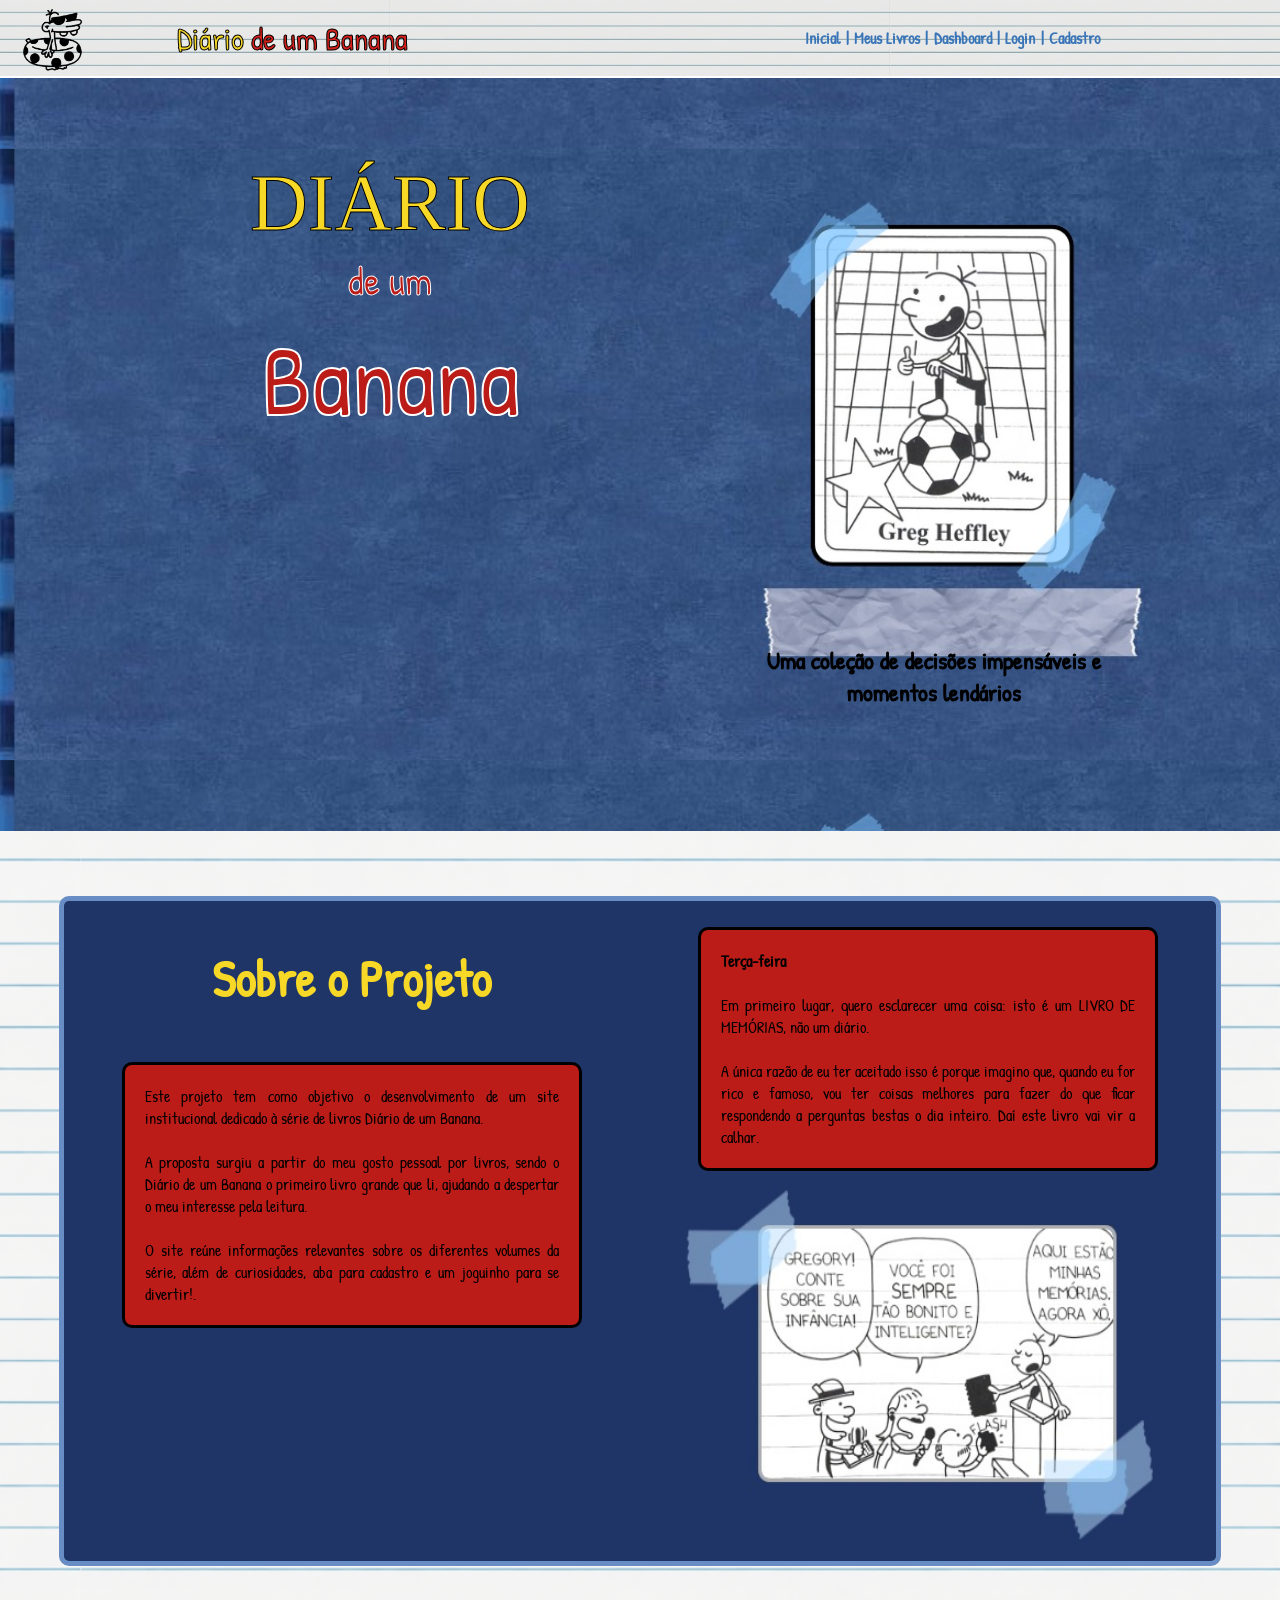
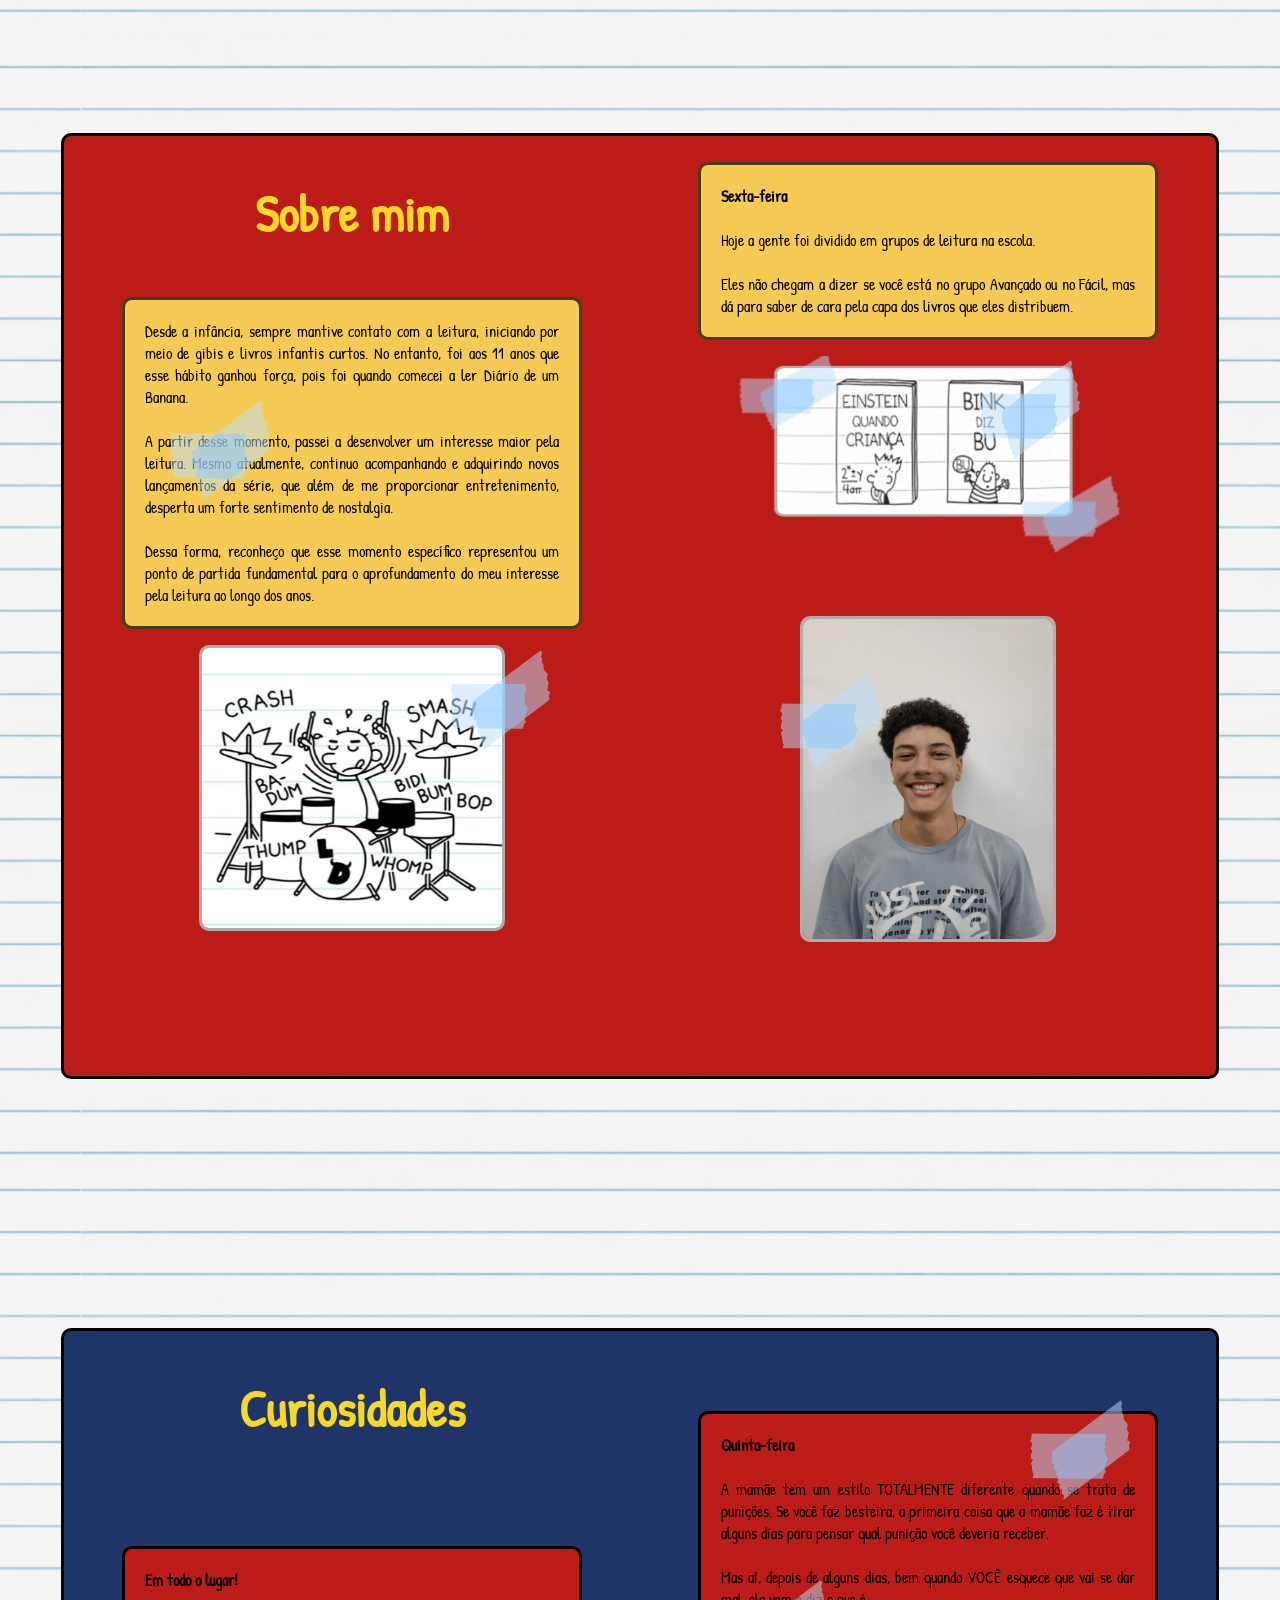
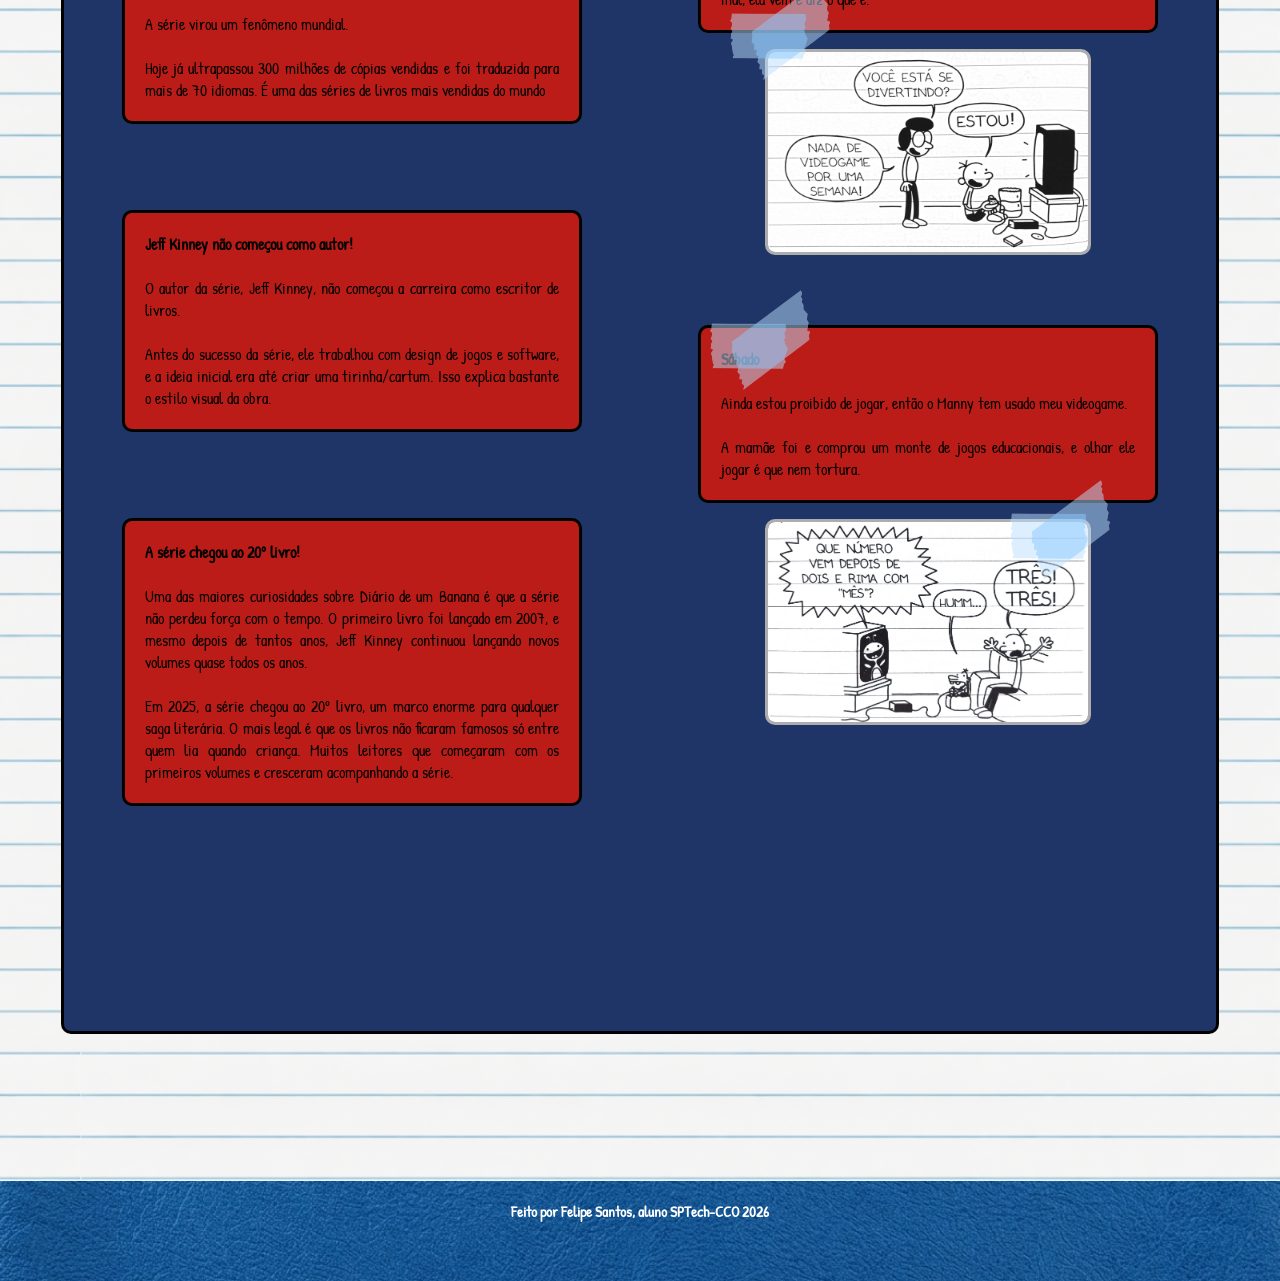
==== public/index.html @ b2a62744 "Adicionando imagens na tela home" ====
<!DOCTYPE html>
<html lang="en">

<head>
  <meta charset="UTF-8">
  <meta http-equiv="X-UA-Compatible" content="IE=edge">
  <meta name="viewport" content="width=device-width, initial-scale=1.0">
  <link rel="stylesheet" href="./css/estilo.css">
                
  <title>Diário de um Banana | Início</title>

  <script src="./js/sessao.js"></script>

</head>

<body>
  <!--HEADER--------------------------------------------------------------------------------->
  <div class="header">
    <!-- <div class="container"> -->
      <img class="irmaozinho" src="assets/imgs/irmaozinho-png.png" alt="">
      <h1 class="titulo"><span class="diario-header">Diário</span> de um Banana</h1>
      <ul class="navbar">
        <li>
          <a href="#">Inicial</a>
        </li><br>
        <br><li>|</li><br>
        <br>
        <li>
          <a href="Meus Livros.html">Meus Livros</a>
        </li><br>
        <br>
        <li>|</li><br>
        <br>
        <li>
          <a href="login.html">Dashboard</a>
        </li><br>
        <br>
        <li>|</li><br>
        <br>
        <li>
          <a href="login.html">Login</a>
        </li><br>
        <br>
        <li>|</li><br>
        <br>
        <li>
          <a href="cadastro.html">Cadastro</a>
        </li>
      </ul>
    <!-- </div> -->
  </div>
    <!--HEADER--------------------------------------------------------------------------------->

     <!--BANNER---------------------------------------------------------------------------------> 
  <div class="banner">
    <!-- <div class="container"> -->
     
      
      <div class="posicao-letras-banner">
        <p class="diario">DIÁRIO</p>
        <p class="de_um">de um <br></p>
      <p class="banana">Banana <br></p>
 </div>
 <div >
  <div class="posicao-letras-banner2">
      <p >
        Uma coleção de decisões impensáveis e momentos lendários
       </p>
       </div>
        </div>
  </div>
    <!--BANNER--------------------------------------------------------------------------------->

      <!--SOBRE O PROJETO--------------------------------------------------------------------------------->
  <div class="social">
    <div class="boxes">
      <div class="box">

        <h1 class="subtitulos">Sobre o Projeto</h1>
        <p>Este projeto tem como objetivo o desenvolvimento de um site institucional dedicado à
          série de livros Diário de um Banana.<br>
          <br> A proposta surgiu a partir do meu gosto pessoal por livros,
          sendo o Diário de um Banana o primeiro livro grande que li, ajudando a despertar o meu interesse
          pela leitura.<br>
          <br> O site reúne informações
          relevantes sobre os diferentes volumes da série, além de curiosidades, aba para cadastro e um joguinho
          para se divertir!.
        </p>
      </div>

      <div class="box">

        <p><b>Terça-feira</b><br>
          <br>Em primeiro lugar, quero esclarecer uma coisa: isto é um LIVRO DE MEMÓRIAS, não um diário.<br>
          <br> A única razão de eu ter aceitado isso é porque imagino que, quando eu for rico e famoso, vou ter
          coisas melhores para fazer do que ficar respondendo a perguntas bestas o dia inteiro. Daí este livro vai vir a
          calhar.
        </p>
        <img class="greg-famoso" src="assets/imgs/greg-fama.jpeg">
        <!--<img class="fita-adesiva fita5" src="assets/imgs/fita-adesiva.png" alt="">
        <img class="fita-adesiva fita6" src="assets/imgs/fita-adesiva.png" alt="">-->
      </div>
    </div>
  </div>
    <!--SOBRE O PROJETO--------------------------------------------------------------------------------->

  <!--SOBRE MIM--------------------------------------------------------------------------------->
  <div class="container-sobre-mim">
    <div class="boxes">
      <div class="box">

        <h1 class="subtitulos">Sobre mim</h1>
        <p>Desde a infância, sempre mantive contato com a leitura, iniciando por meio de gibis e livros infantis
          curtos. No entanto, foi aos 11 anos que esse hábito ganhou força, pois foi quando comecei a ler
          Diário de um Banana.<br>
          <br> A partir desse momento, passei a desenvolver um interesse maior pela leitura.
          Mesmo atualmente, continuo acompanhando e adquirindo novos lançamentos da série, que além de me
          proporcionar entretenimento, desperta um forte sentimento de nostalgia.<br>
          <br> Dessa forma, reconheço que esse
          momento específico representou um ponto de partida fundamental para o aprofundamento do meu interesse pela
          leitura ao longo dos anos.
        </p>
        <img class="rodrick-bateria" src="assets/imgs/rodrick-bateria.jpg" alt="">
        <img class="fita-adesiva fita11" src="assets/imgs/fita-adesiva.png" alt="">
        <img class="fita-adesiva fita12" src="assets/imgs/fita-adesiva.png" alt="">
      </div>

      <div class="box">

        <p><b>Sexta-feira</b><br>
          <br>Hoje a gente foi dividido em grupos de leitura na escola.<br>
          <br>Eles não chegam a dizer se você está no grupo Avançado ou no Fácil, mas dá para saber de cara pela capa
          dos
          livros que eles distribuem.
        </p>
        <img class="clube-livros" src="assets/imgs/clube-dos-livros.jpeg">
        <!--<img class="fita-adesiva fita7" src="assets/imgs/fita-adesiva.png" alt="">
        <img class="fita-adesiva fita8" src="assets/imgs/fita-adesiva.png" alt="">-->
        <img class="minha-foto" src="assets/imgs/minha-foto.jpeg" alt="">
        <img class="fita-adesiva fita9" src="assets/imgs/fita-adesiva.png" alt="">
        <img class="fita-adesiva fita10" src="assets/imgs/fita-adesiva.png" alt="">
      </div>
    </div>
  </div>
  <!--SOBRE MIM--------------------------------------------------------------------------------->

    <!--CURIOSIDADES--------------------------------------------------------------------------------->
  <div class="container-curiosidades">
    <div class="boxes">
      <div class="box">

        <h1 class="subtitulos">Curiosidades</h1>
        <p><b>Em todo o lugar!</b><br>
          <br>A série virou um fenômeno mundial.<br>
          <br>Hoje já ultrapassou 300 milhões de cópias vendidas e foi traduzida para mais de 70 idiomas.
          É uma das séries de livros mais vendidas do mundo
        </p>

        <p><b>Jeff Kinney não começou como autor!</b><br>
          <br>O autor da série, Jeff Kinney, não começou a carreira como escritor de livros.<br>
          <br> Antes do sucesso da série, ele trabalhou com design de jogos e software, e a ideia inicial era até criar
          uma tirinha/cartum.
          Isso explica bastante o estilo visual da obra.
        </p>

        <p><b>A série chegou ao 20º livro!</b><br>
          <br>Uma das maiores curiosidades sobre Diário de um Banana é que a série não perdeu força com o tempo.
          O primeiro livro foi lançado em 2007, e mesmo depois de tantos anos, Jeff Kinney continuou lançando novos
          volumes quase todos os anos.<br>
         <br> Em 2025, a série chegou ao 20º livro, um marco enorme para qualquer saga literária.
          O mais legal é que os livros não ficaram famosos só entre quem lia quando criança.
          Muitos leitores que começaram com os primeiros volumes e cresceram acompanhando a série.
      
        </p>
      </div>

      <div class="box">
        <p><b>Quinta-feira</b><br>
          <br>A mamãe tem um estilo TOTALMENTE diferente quando se trata de punições. Se você faz besteira, a primeira
          coisa que a mamãe faz é tirar alguns dias para pensar qual punição você deveria receber.<br>
          <br>Mas aí, depois de alguns dias, bem quando VOCÊ esquece que vai se dar mal, ela vem e diz o que é.

        </p>
        <img class="punicao-mae" src="assets/imgs/punicao-mae.jpeg">
      <img class="fita-adesiva fita13" src="assets/imgs/fita-adesiva.png" alt="">
      <img class="fita-adesiva fita14" src="assets/imgs/fita-adesiva.png" alt="">
        <p><b>Sábado</b><br>
          <br>Ainda estou proibido de jogar, então o Manny tem usado meu videogame.<br>
          <br>A mamãe foi e comprou um monte de jogos educacionais, e olhar ele jogar é que nem tortura.

        </p>
        <img class="manny-jogo" src="assets/imgs/manny-jogo.jpeg">
        <img class="fita-adesiva fita15" src="assets/imgs/fita-adesiva.png" alt="">
        <img class="fita-adesiva fita16" src="assets/imgs/fita-adesiva.png" alt="">
      </div>
    </div>
  </div>
    <!--CURIOSIDADES--------------------------------------------------------------------------------->

      <!--FOOTER--------------------------------------------------------------------------------->
  <div class="footer">
    <div class="container">
      <h4>Feito por Felipe Santos, aluno SPTech-CCO 2026</h4>

    </div>
  </div>
    <!--FOOTER--------------------------------------------------------------------------------->
</body>
</html>
---- public/css/estilo.css ----
@import url('https://fonts.googleapis.com/css2?family=Patrick+Hand&family=Schoolbell&display=swap');
      
/* CORES 
#1F3467 - AZUL ESCURO
#3A75B7 - AZUL MEDIO
#D2E9EF - AZUL CLARO
#D7201A - VERMELHO CLARO
#BB1C17 - VERMELHO ESCURO
#431551 - ROXO ESCURO
#883E8E - ROXO CLARO
#105B1F - VERDE ESCURO
#25803B - VERDE MEDIO
#7DC058 - VERDE CLARO
#F7D827 - AMARELO
*/


/* GERAL -------------------------------------------------------------------------------------------*/
body {
  margin: 0;
  padding: 0;
  
  /* fonte importada do google.fonts
   font-family: "Schoolbell", cursive; */
font-family: "Patrick Hand", cursive;
  background-color: rgb(0, 0, 0);                               
}

  /* fonte importada do google.fonts */
.patrick-hand-regular {
  font-family: "Patrick Hand", cursive;
  font-weight: 400;
  font-style: normal;
}

/*outra fonte para teste*/
/*.schoolbell-regular {
  font-family: "Schoolbell", cursive;
  font-weight: 400;
  font-style: normal;
}*/




:root {
  --tamanho-header: 80px;
  --tamanho-banner: calc(100vh - var(--tamanho-header) - var(--tamanho-footer) - 2px);
  --tamanho-simulador: calc(100vh - var(--tamanho-header) - var(--tamanho-footer) - 2px);
  --tamanho-login: calc(100vh - var(--tamanho-header) - var(--tamanho-footer) - 2px);
  --tamanho-footer: 65px;
}

.container {
  position: relative;

}

/* HEADER -------------------------------------------------------------------------------------------*/

.header {
  height: var(--tamanho-header);
  border-bottom: 2px solid #ffffff;
  background-image: url('../assets/imgs/holder-banana1.png');
  background-size: 500px;
  background-position: top;
  justify-content: space-around;
  align-items: center;
  height: 100%;
  display: flex;
  width: 100%;
  margin: auto;
}

/*.header .container {
  justify-content: space-around;
  align-items: center;
  height: 100%;
  display: flex;
  width: 100%;
  margin: auto;
}*/

.irmaozinho {
  position: absolute;
  left: 20px;
  height: 70px;
  width: 70px;
}

.header a {
  text-decoration: none;
  color: #3A75B7;
}


.navbar {
  font-weight: 800;
  width: 300px;
  display: flex;
  align-items: center;
  justify-content:space-evenly;
  list-style: none;
  color: #3A75B7;

}

.titulo {
  color: #D7201A;
  width: fit-content;
  font-weight: 500;
  -webkit-text-stroke-width: 1px;
  -webkit-text-stroke-color: rgb(0, 0, 0)
}

.diario-header {
  color: #F7D827;
  -webkit-text-stroke-width: 1px;
  -webkit-text-stroke-color: rgb(0, 0, 0)
}

.header h1 {
  margin: 0;
}

/* BANNER -------------------------------------------------------------------------------------------*/

.banner {
  height: var(--tamanho-banner);
  color: white;
  background-image: url('../assets/imgs/teste2.jpeg');
  background-size: 1350px;
  background-position: center;
  background-color: #1F3467;
   justify-content: space-around;
 /* height: 60%;*/
  display: flex;
  flex-direction: row;
  position: relative;
}


.banner .banana {
  color: #BB1C17;
  font-size: 100px;
margin-top: 2px;

  -webkit-text-stroke-width: 2px;
  -webkit-text-stroke-color: rgb(255, 255, 255)
}

.de_um {
  color: #BB1C17;
  font-size: 40px;
  margin-bottom: 2px;
  margin-top: 2px;
 
  

  -webkit-text-stroke-width: 1px;
  -webkit-text-stroke-color: rgb(255, 255, 255)
}

.banner .diario {
  color: #F7D827;
  font-size: 80px;
  font-family: Georgia, serif;
  margin-bottom: 2px;
  /*
  margin-top: 320px;
  margin-bottom: 500px;*/
  /*display: flex;*/
  /*gap: 10px;*/
  -webkit-text-stroke-width: 1px;
  -webkit-text-stroke-color: black
}

.posicao-letras-banner {
display: flex;
flex-direction: column;
align-items: center;
}

.posicao-letras-banner2 p {
display: flex;
flex-direction: row;
align-items:center;
justify-content: right;
position: absolute;
}

.posicao-letras-banner2 {
  position: absolute;
    bottom: 28%; 
  right: 12%; 
width: 30%;
  text-align:center;
}


.posicao-letras-banner2 p {
  font-size: 24px;
  color: #000000;
    -webkit-text-stroke-width: 1px;
  -webkit-text-stroke-color: #000000;
}


.familia {
 /* position: absolute;*/
 /* left: 30px;*/
  height: 400px;
  width: 500px;
  margin-top: 100px;
 /* top: 150px;*/
  border: 3px solid #adadad;
  border-radius: 10px;
}

.fita-adesiva {
  position: absolute;
  height: 100px;
  width: 100px;

}

.fita1 {
  left: 10px;
  top: 150px;
}

.fita2 {
  left: 280px;
  top: 330px;
}

.fita3 {
  right: 30px;
  top: 170px;
}

.fita4 {
  right: 110px;
  top: 360px;
}

.greg-papel {
  position: absolute;
  right: 70px;
  height: 180px;
  width: 90px;
  top: 225px;
  border: 3px solid #adadad;
  border-radius: 10px;
}

/* SOBRE O PROJETO -------------------------------------------------------------------------------------------*/

.social {
  height: 800px;
  display: flex;
  background-image: url('../assets/imgs/fundo-folha.png');
  background-size: 1200px;
  background-position: right;
  justify-content: center;
  align-items: center;
}

.social .boxes {
  display: flex;
  justify-content: space-around;
  width: 90%;
  height: 80%;
  padding: 10px 0;
  flex-direction: row;
  background-color: #1F3467;
  border: 5px solid #688dc5;
  border-radius: 10px;
}

.social p {
  text-align: justify;
  background-color: #BB1C17;
  border-radius: 10px;
  border: 3px solid #000;
  padding: 20px;
}

.box {
  display: flex;
  flex-direction: column;
  align-items: center;
  width: 40%;
}

.greg-famoso {
 /* right: 10px;*/
  height: 400px;
  width: 500px;
  /*top: 20px;
  margin-top: 20px;*/
}

.fita5 {
  right: 37%;
  top: 140%;
}

.fita6 {
  right: 13%;
  top: 170%;
}

.subtitulos {
  color: #F7D827;
  font-size: 50px;
  /*-webkit-text-stroke-width: 0px;
  -webkit-text-stroke-color: rgb(0, 0, 0)*/
}

/* SOBRE MIM -------------------------------------------------------------------------------------------*/
.container-sobre-mim {
  height: 1150px;
  display: flex;
  background-image: url('../assets/imgs/fundo-folha.png');
  background-size: 1200px;
  background-position: right;
  justify-content: center;
  align-items: center;
}

.container-sobre-mim .boxes {
  display: flex;
  justify-content: space-around;
  width: 90%;
  height: 80%;
  padding: 10px 0;
  flex-direction: row;
  background-color: #BB1C17;
  border: 3px solid #000;
  border-radius: 10px;
}

.container-sobre-mim p {
  text-align: justify;
  background-color: #f5ca55;
  border-radius: 10px;
  border: 3px solid #000000b4;
  padding: 20px;
}


.clube-livros {
  /*right: 10px;*/
  height: 200px;
  width: 400px;
  /*top: 20px;
  border: 3px solid #adadad;
  border-radius: 10px;*/
}

.minha-foto {
  right: 10px;
  height: 320px;
  width: 250px;
  top: 20px;
  border: 3px solid #adadad;
  border-radius: 10px;
  margin-top: 60px;
}

.rodrick-bateria {
  right: 10px;
  height: 280px;
  width: 300px;
  top: 20px;
  border: 3px solid #adadad;
  border-radius: 10px;
}

.fita7 {
  right: 460px;
  top: 1680px;
}

.fita8 {
  right: 170px;
  top: 1840px;
}

.fita9 {
  right: 200px;
  top: 1960px;
}

.fita10 {
  right: 400px;
  top: 2270px;
}

.fita11 {
  left: 170px;
  top: 2000px;
}

.fita12 {
  left: 450px;
  top: 2250px;
}

/* CURIOSIDADES -------------------------------------------------------------------------------------------*/
.container-curiosidades {
  height: 1600px;
  display: flex;
  background-image: url('../assets/imgs/fundo-folha.png');
  background-size: 1200px;
  background-position: right;
  justify-content: center;
  align-items: center;
}

.container-curiosidades .boxes {
  display: flex;
  justify-content: space-around;
  width: 90%;
  height: 80%;
  padding: 10px 0;
  flex-direction: row;
  background-color: #1F3467;
  border: 3px solid #000000;
  border-radius: 10px;
}

.container-curiosidades p {
  text-align: justify;
  background-color: #BB1C17;
  border-radius: 10px;
  border: 3px solid #000;
  padding: 20px;
  margin-top: 70px;
}

.box {
  display: flex;
  flex-direction: column;
  align-items: center;
  width: 40%;
}

.punicao-mae {
  right: 10px;
  height: 200px;
  width: 320px;
  top: 20px;
  border: 3px solid #adadad;
  border-radius: 10px;
}

.manny-jogo {
  right: 10px;
  height: 200px;
  width: 320px;
  top: 20px;
  border: 3px solid #adadad;
  border-radius: 10px;
}

.fita13 {
  right: 150px;
  top: 3000px;
}

.fita14 {
  right: 450px;
  top: 3180px;
}

.fita15 {
  right: 470px;
  top: 3490px;
}

.fita16 {
  right: 170px;
  top: 3680px;
}
/* FOOTER-------------------------------------------------------------------------------------------*/

.footer {
  height: 100px;
  color: #ffffff;
  display: flex;
  font-size: 15px;
  background-image: url('../assets/imgs/fundo-banner.png');
  background-size: 1500px;
  background-position: center;
  justify-content: center;
  text-align: center;
}

/* LOGIN -------------------------------------------------------------------------------------------*/

.login {
  height: var(--tamanho-login);
  background-color: #431551;
  background-size: cover;
  height: 600px;


}

.login .container {
  display: flex;
  justify-content: center;
  align-items: center;
  height: 100%;
}

.card {
  width: 50%;
  border-radius: 10px;
  display: flex;
  align-items: center;
  justify-content: space-evenly;
  flex-direction: column;
  height: fit-content;
  padding: 20px 0;
}

.card h2 {
  margin: 0;
  font-size: 30px;
}

.card_login {
   background-color:#883E8E; 
  color: #431551;
  border: 3px solid #fbbcff; 
}

.formulario {
  display: flex;
  height: 90%;
  width: 80%;
  justify-content: space-around;
  flex-direction: column;
}

.formulario span {
  font-size: 15px;
  font-weight: 800;
}

.formulario input {
  border: 2px solid #000000;
  text-align: center;
  border-radius: 10px;
  margin: 0;
  background-color: #ffffff;
}

.formulario select {
  border: 2px solid #32b9cd;
  background-color: white;
  color: gray;
  height: 36px;
  text-align: center;
  border-radius: 10px;
  margin: 0;
}

.campo {
  display: flex;
  flex-direction: column;
  justify-content: start;
  padding: 5px 0;
}

.botao {
  cursor: pointer;
  font-family: "Barlow", sans-serif;
  border: 2px solid #000;
  border-radius: 5px;
  font-weight: 600;
  font-size: 18px;
  color: #000000;
  background-color: #F7D827;
  width: 120px;
  height: 30px;
  align-self: center;
  margin-top: 20px;
}

.loading-div {
  width: 50px;
  display: none;
}

.loading-div img {
  height: 50px;
  width: 50px;
}

#div_erros_login {
  display: none
}

/* CADASTRO -------------------------------------------------------------------------------------------*/

.cadastro {
  height: var(--tamanho-login);
  background-color: #25803B;
  background-size: cover;
  height: 600px;
}

.cadastro .container {
  display: flex;
  justify-content: center;
  align-items: center;
  height: 100%;

}

.card_cadastro {
  background-color: #105B1F;
  color: #7DC058;
  border: 3px solid #7DC058;
}




/* FORMULARIO -------------------------------------------------------------------------------------------*/

.alerta_erro {
  display: flex;
  justify-content: flex-end;
}

.card_erro {
  display: none;
  background-color: #fff;
  color: black;
  width: 230px;
  position: fixed;
  border-radius: 4px;
  border: #ED145B 3px solid;
  padding: 10px;
  margin-right: 10%;
}

.card_erro #mensagem_erro {
  font-weight: 500;
  font-size: 20px;
}

.formulario .tipo_campo {
  font-size: 20px;
  font-weight: 600 !important;
}

.formulario {
  display: flex;
  flex-direction: column;
}

input {
  margin-bottom: 10px;
  border: 2px solid #32b9cd;
  padding: 10px;
  text-align: center;
  border-radius: 10px;
}

.btn {
  font-family: "Barlow", sans-serif;
  border: 0;
  border-radius: 5px;
  font-weight: 600;
  font-size: 18px;
  padding: 10px 15px;
  color: white;
  background-color: #ED145B;
  width: 120px;
  align-self: center;
  margin-top: 5px;
}

.loading-div {
  width: 50px;
  margin: auto;
  display: none;
}

.loading-div img {
  height: 50px;
  width: 50px;
}

/*CADASTRO LIVROS --------------------------------------------------------------------------------------*/
.container-cadastro-livros {
  height: 800px;
  display: flex;
  background-image: url('../assets/imgs/fundo-folha.png');
  background-size: 1200px;
  background-position: right;
  justify-content: center;
  align-items: center;
}

.container-cadastro-livros .boxes {
  display: flex;
  align-items: center;
  width: 90%;
  height: 80%;
  padding: 10px;
 
  flex-direction: column;
  background-color: #1F3467;
  border: 3px solid #000;
  border-radius: 10px;
}

.estrutura-titulo-conteudo{
  display: flex;
  flex-direction: row;
  justify-content:space-between;
  width: 100%;
  padding: 10px;
  

}

.card-estrutura-livros {
  width: 70%;
  border-radius: 10px;
  display: flex;
  align-items: center;
  justify-content: space-evenly;
  flex-direction: column;
  height: fit-content;
  padding: 20px 0;
  margin-right: 200px;
  
}

/* SIMULADOR -------------------------------------------------------------------------------------------*/

.simulador {
  color: white;
}

.simulador .container {
  flex-direction: column;
  overflow: scroll;
  height: var(--tamanho-simulador);
}

/* ALERTA -------------------------------------------------------------------------------------------*/

#alerta {
  position: absolute;
  right: 0;
  bottom: 0;
}

.mensagem-alarme {
  background-color: white;
  border-radius: 5px;
  width: 300px;
  height: 80px;
  margin: 10px;
  padding: 10px 0;
  display: flex;
  justify-content: space-evenly;
  align-items: center;
}

.mensagem-alarme h3 {
  font-size: 14px;
  margin: 0;
}

.mensagem-alarme .informacao {
  width: 66%;
}

.alarme-sino {
  width: 48px;
  height: 48px;
  animation-name: bell;
  animation-duration: 4s;
  background-image: url('https://cdn-icons-png.flaticon.com/512/1157/1157000.png');
  background-size: cover;
  animation-iteration-count: infinite;
}

@keyframes bell {
  0% {
    transform: rotate(25deg)
  }

  25% {
    transform: rotate(-25deg)
  }

  50% {
    transform: rotate(25deg)
  }

  75% {
    transform: rotate(-25deg)
  }

  100% {
    transform: rotate(25deg)
  }
}
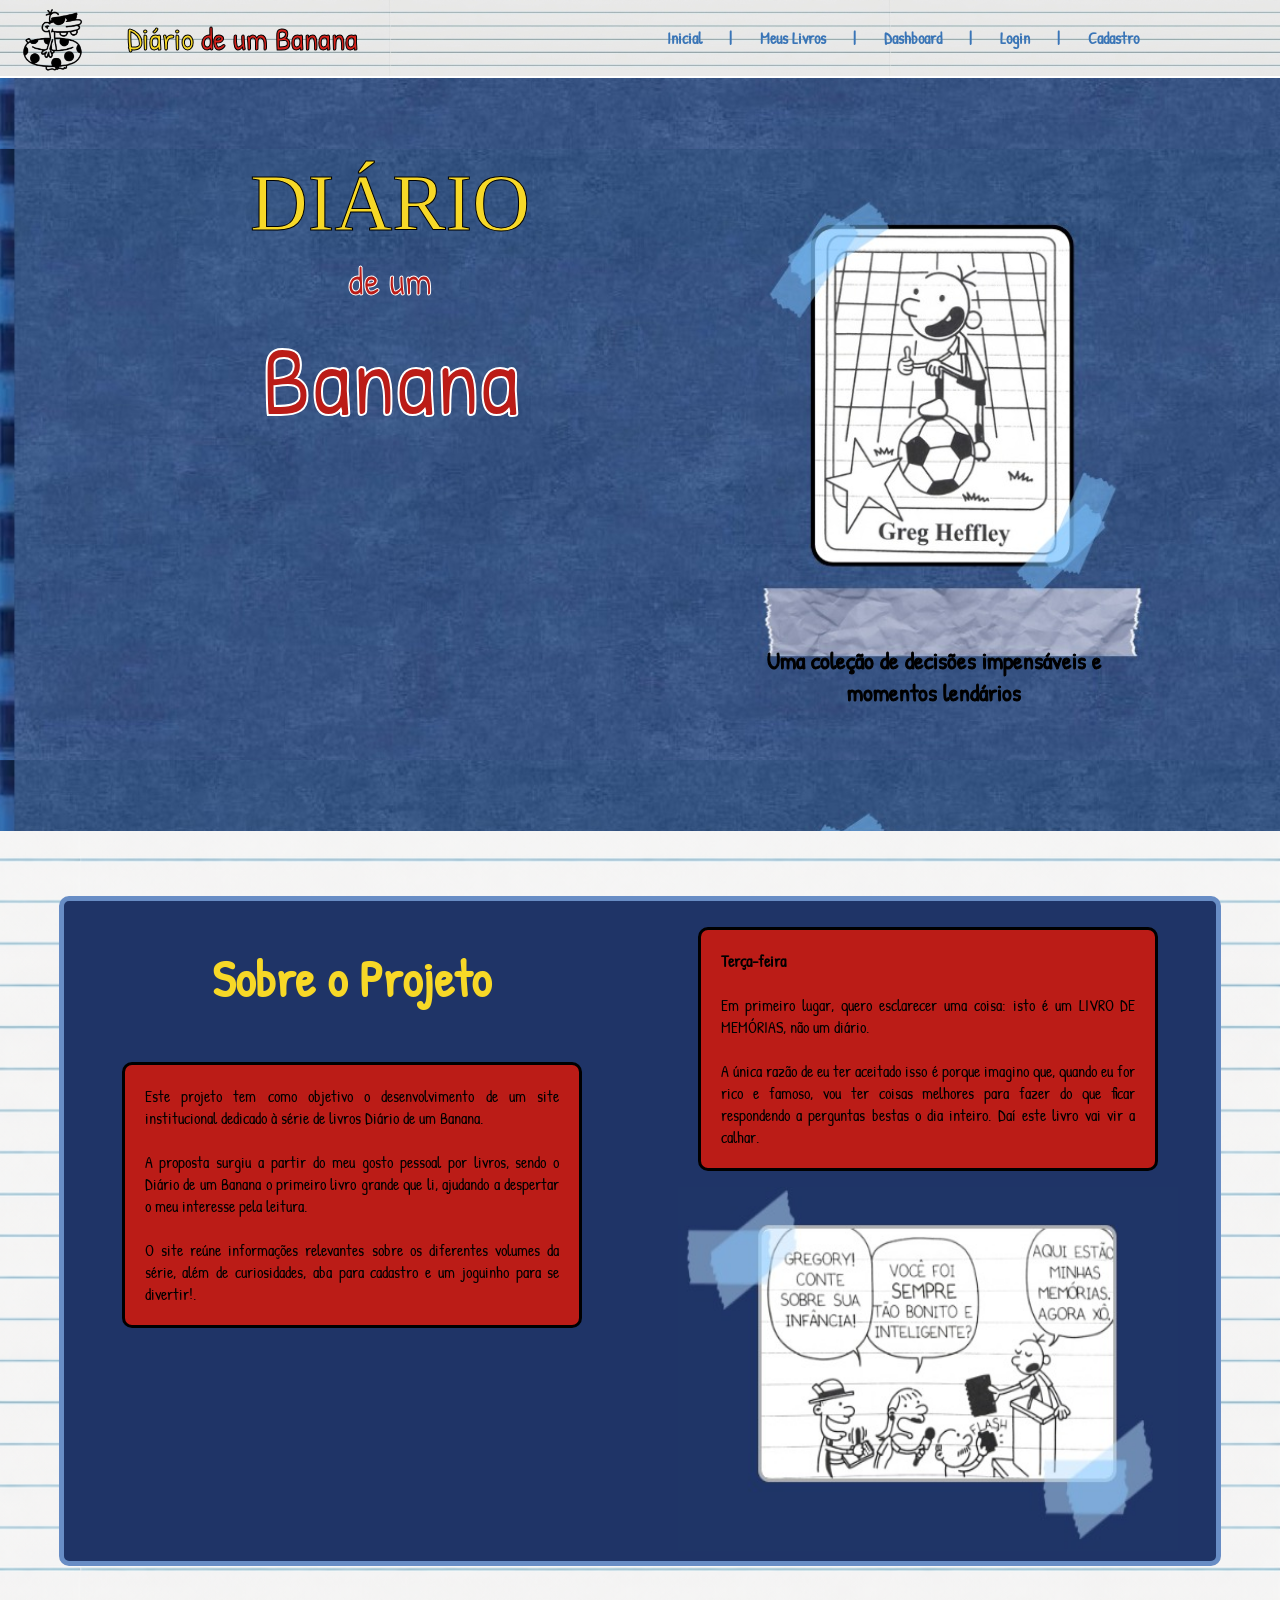
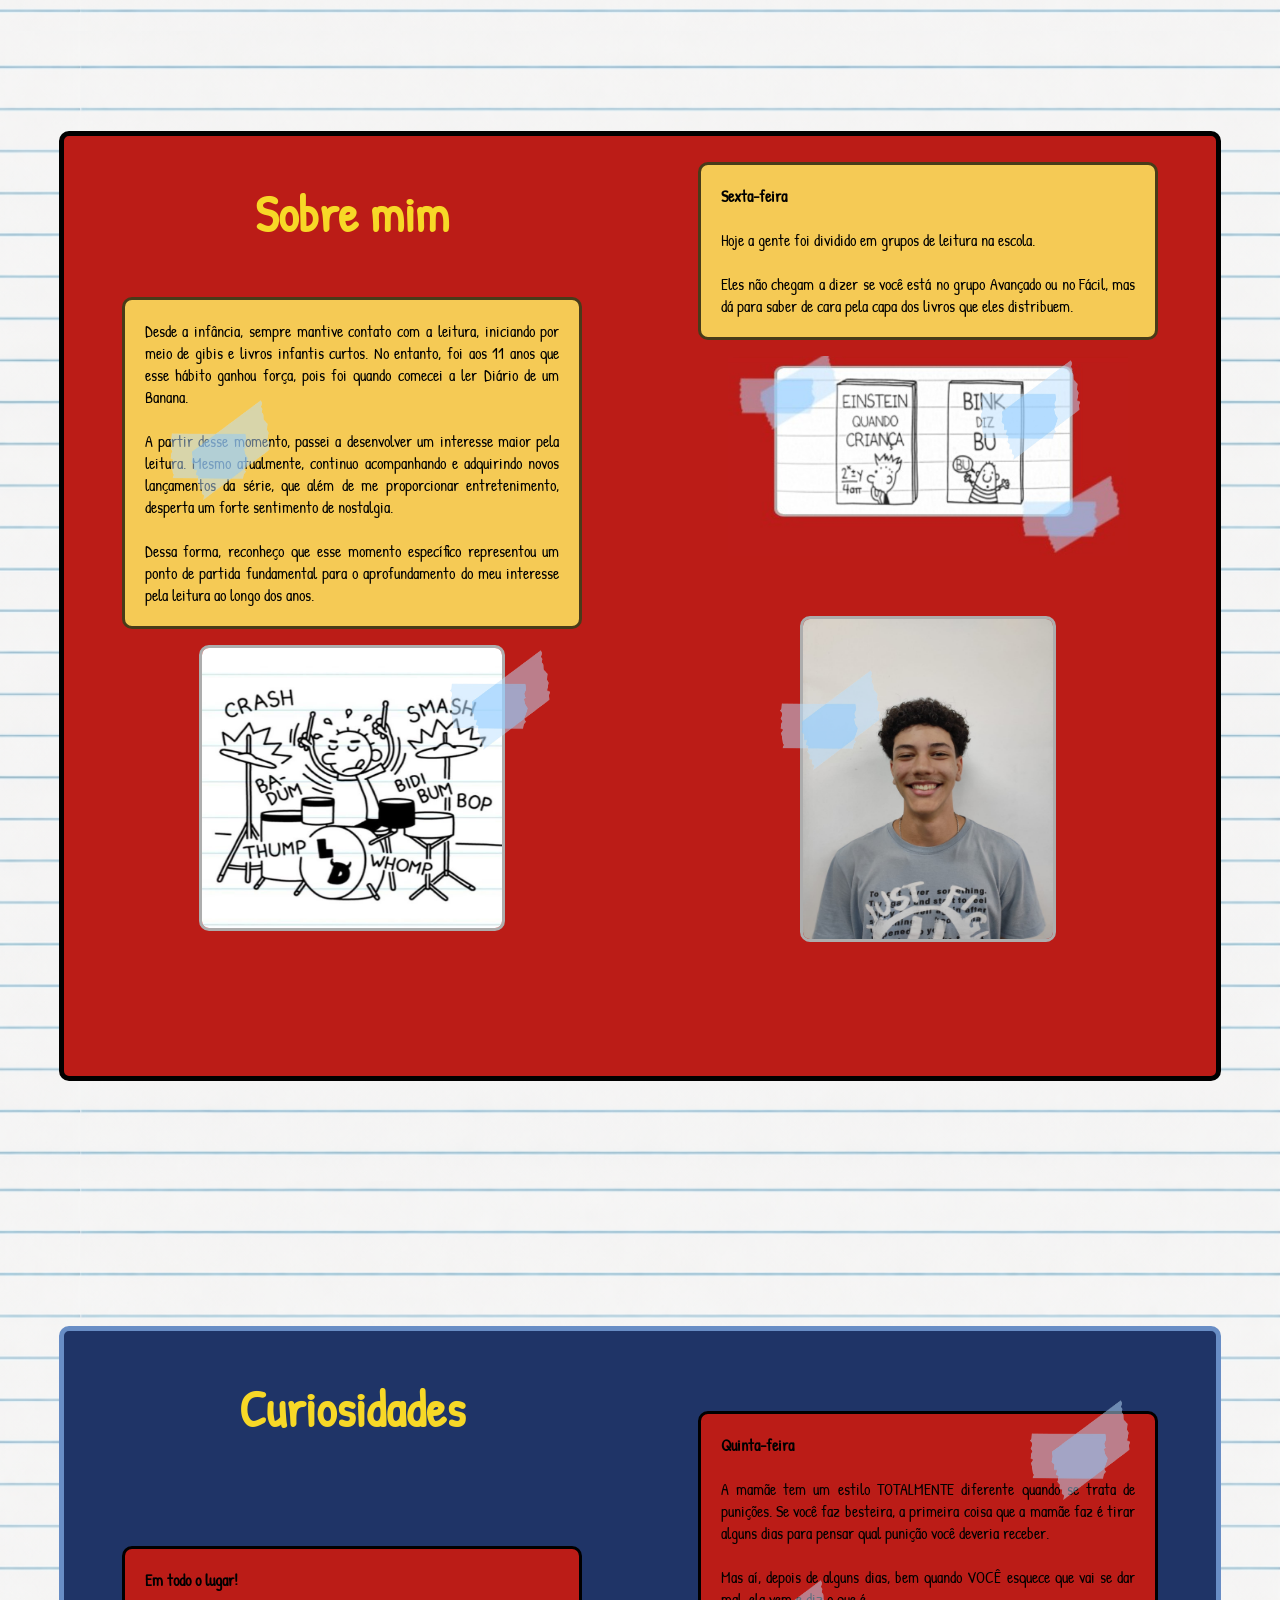
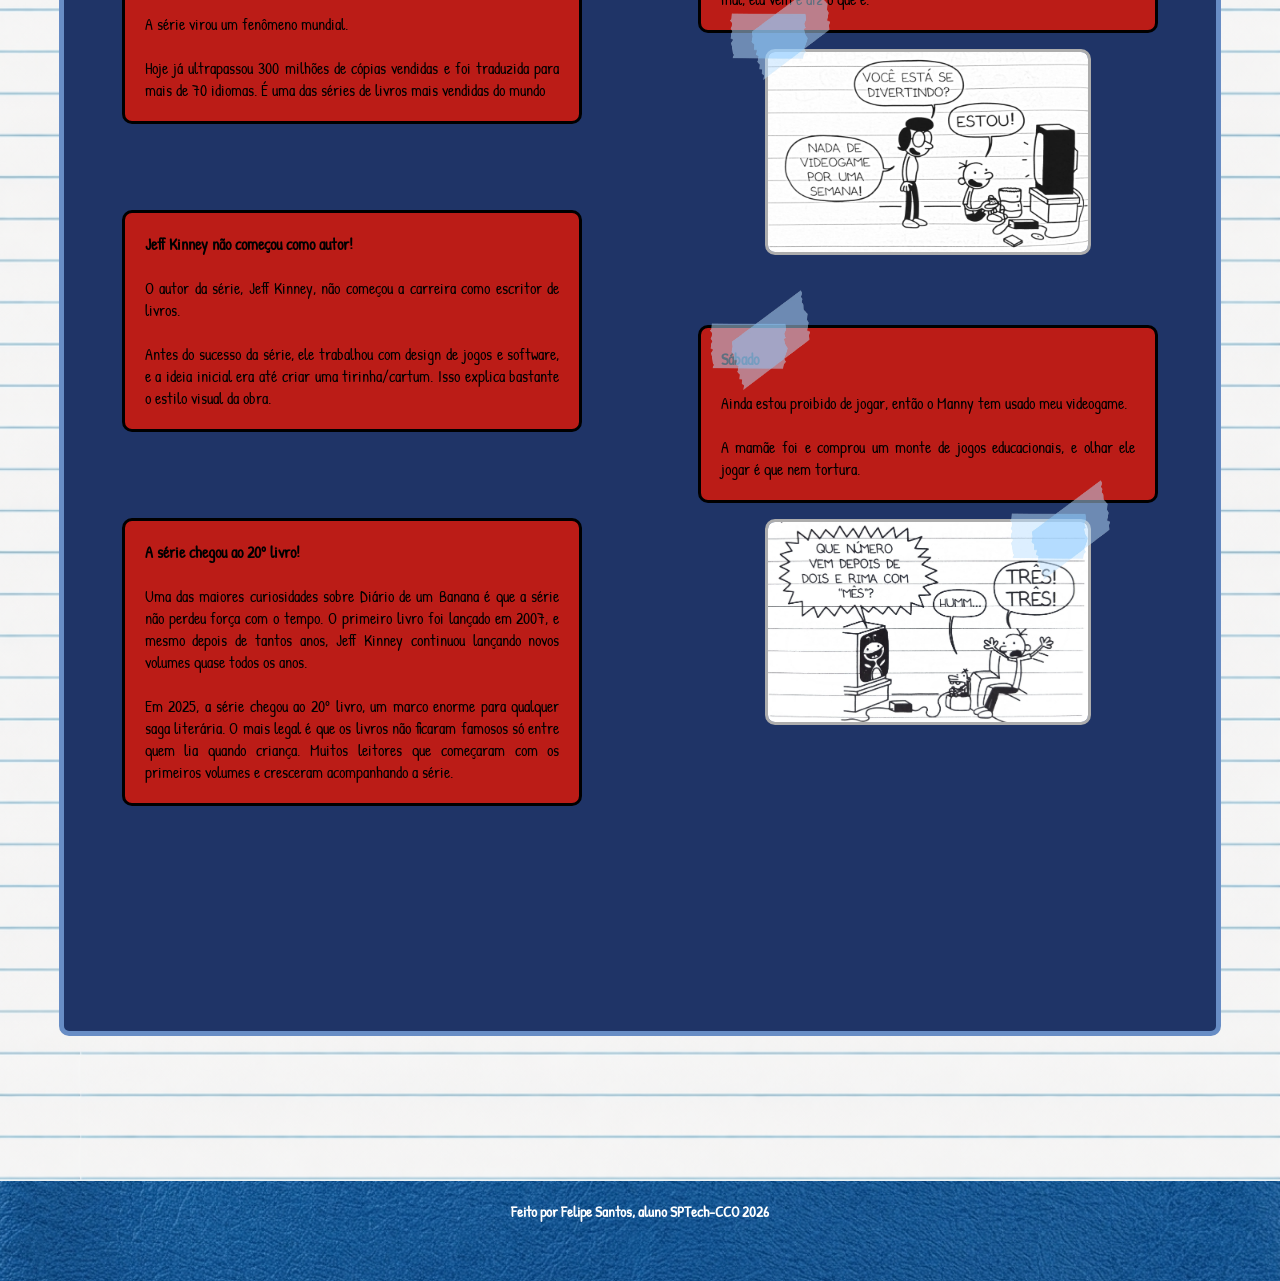
==== commit e69dbabd: "Alterando css dashboard" ====
--- a/public/index.html
+++ b/public/index.html
@@ -16,7 +16,6 @@
 <body>
   <!--HEADER--------------------------------------------------------------------------------->
   <div class="header">
-    <!-- <div class="container"> -->
       <img class="irmaozinho" src="assets/imgs/irmaozinho-png.png" alt="">
       <h1 class="titulo"><span class="diario-header">Diário</span> de um Banana</h1>
       <ul class="navbar">
@@ -47,7 +46,6 @@
           <a href="cadastro.html">Cadastro</a>
         </li>
       </ul>
-    <!-- </div> -->
   </div>
     <!--HEADER--------------------------------------------------------------------------------->
 
--- a/public/css/estilo.css
+++ b/public/css/estilo.css
@@ -97,7 +97,7 @@
 
 .navbar {
   font-weight: 800;
-  width: 300px;
+  width: 500px;
   display: flex;
   align-items: center;
   justify-content:space-evenly;
@@ -338,7 +338,7 @@
   padding: 10px 0;
   flex-direction: row;
   background-color: #BB1C17;
-  border: 3px solid #000;
+  border: 5px solid #000;
   border-radius: 10px;
 }
 
@@ -428,7 +428,7 @@
   padding: 10px 0;
   flex-direction: row;
   background-color: #1F3467;
-  border: 3px solid #000000;
+  border: 5px solid #688dc5;
   border-radius: 10px;
 }
 
@@ -719,7 +719,7 @@
  
   flex-direction: column;
   background-color: #1F3467;
-  border: 3px solid #000;
+  border: 5px solid #688dc5;
   border-radius: 10px;
 }
 
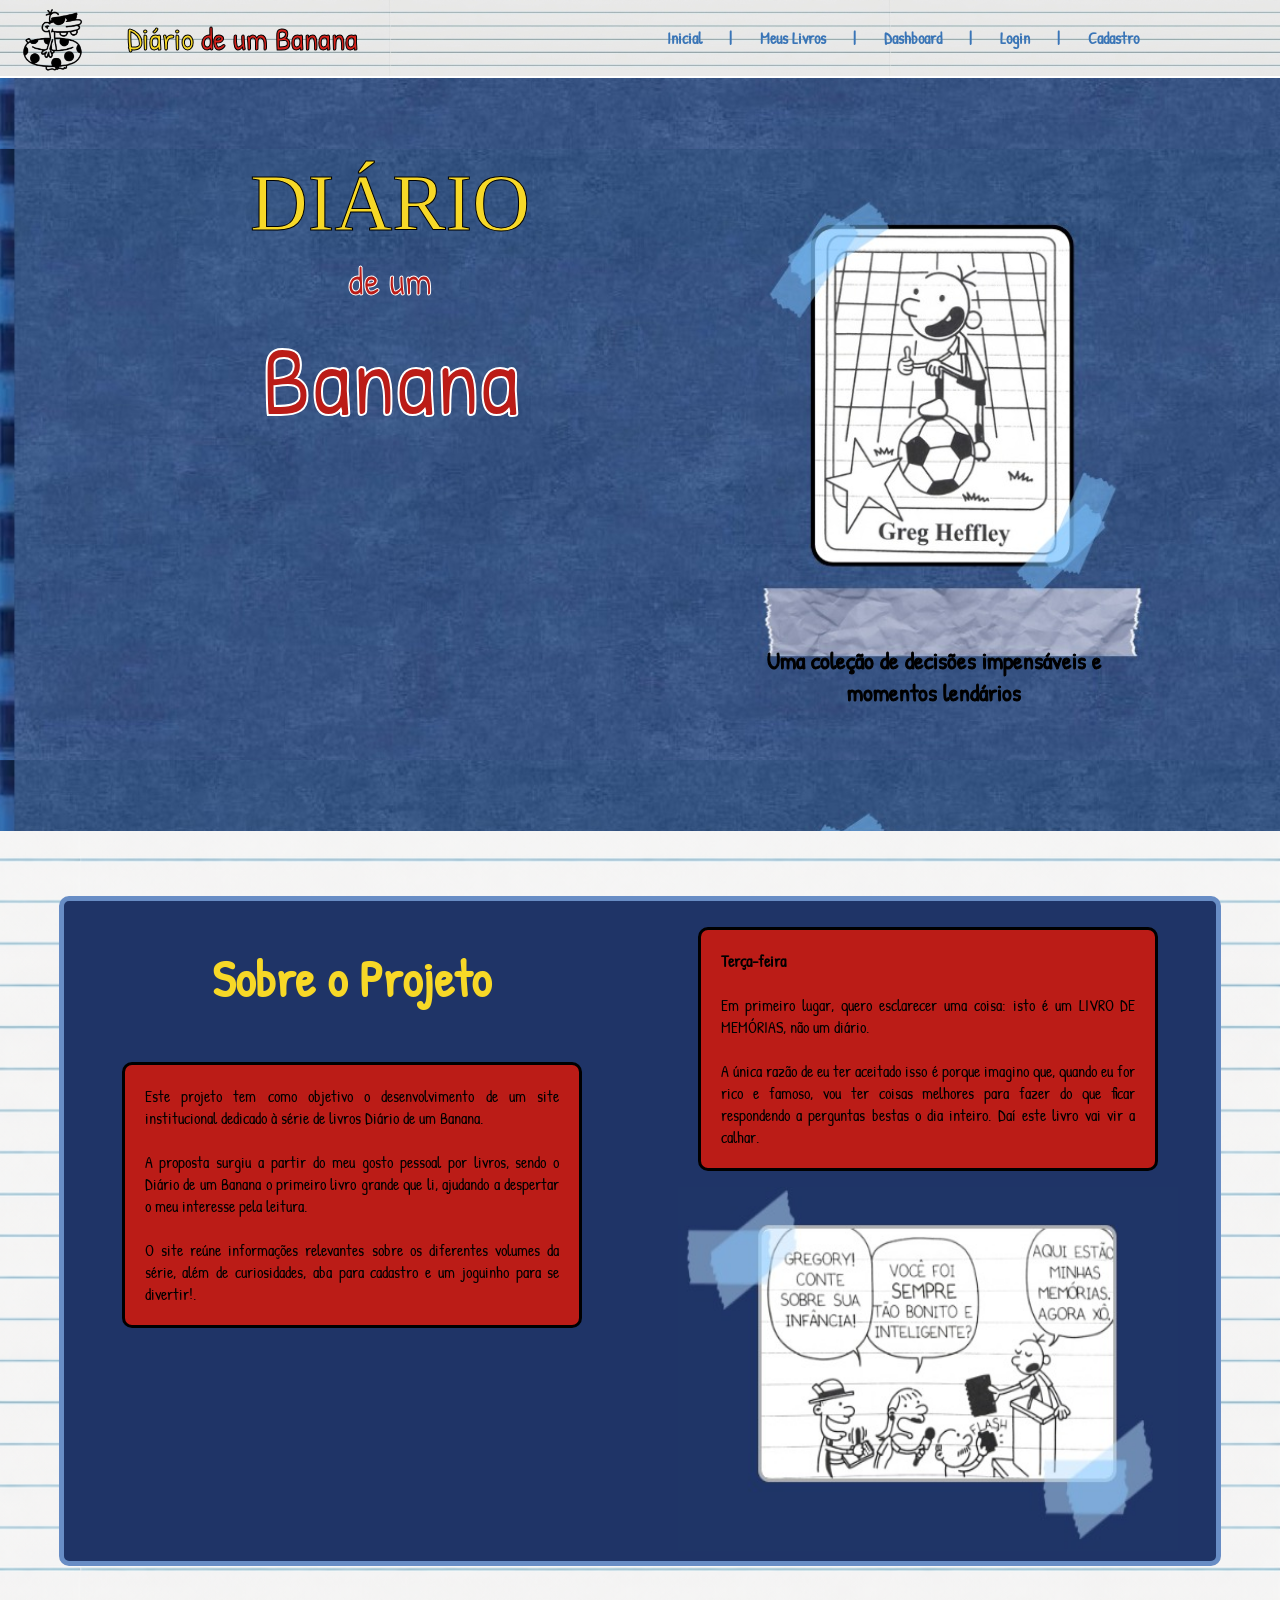
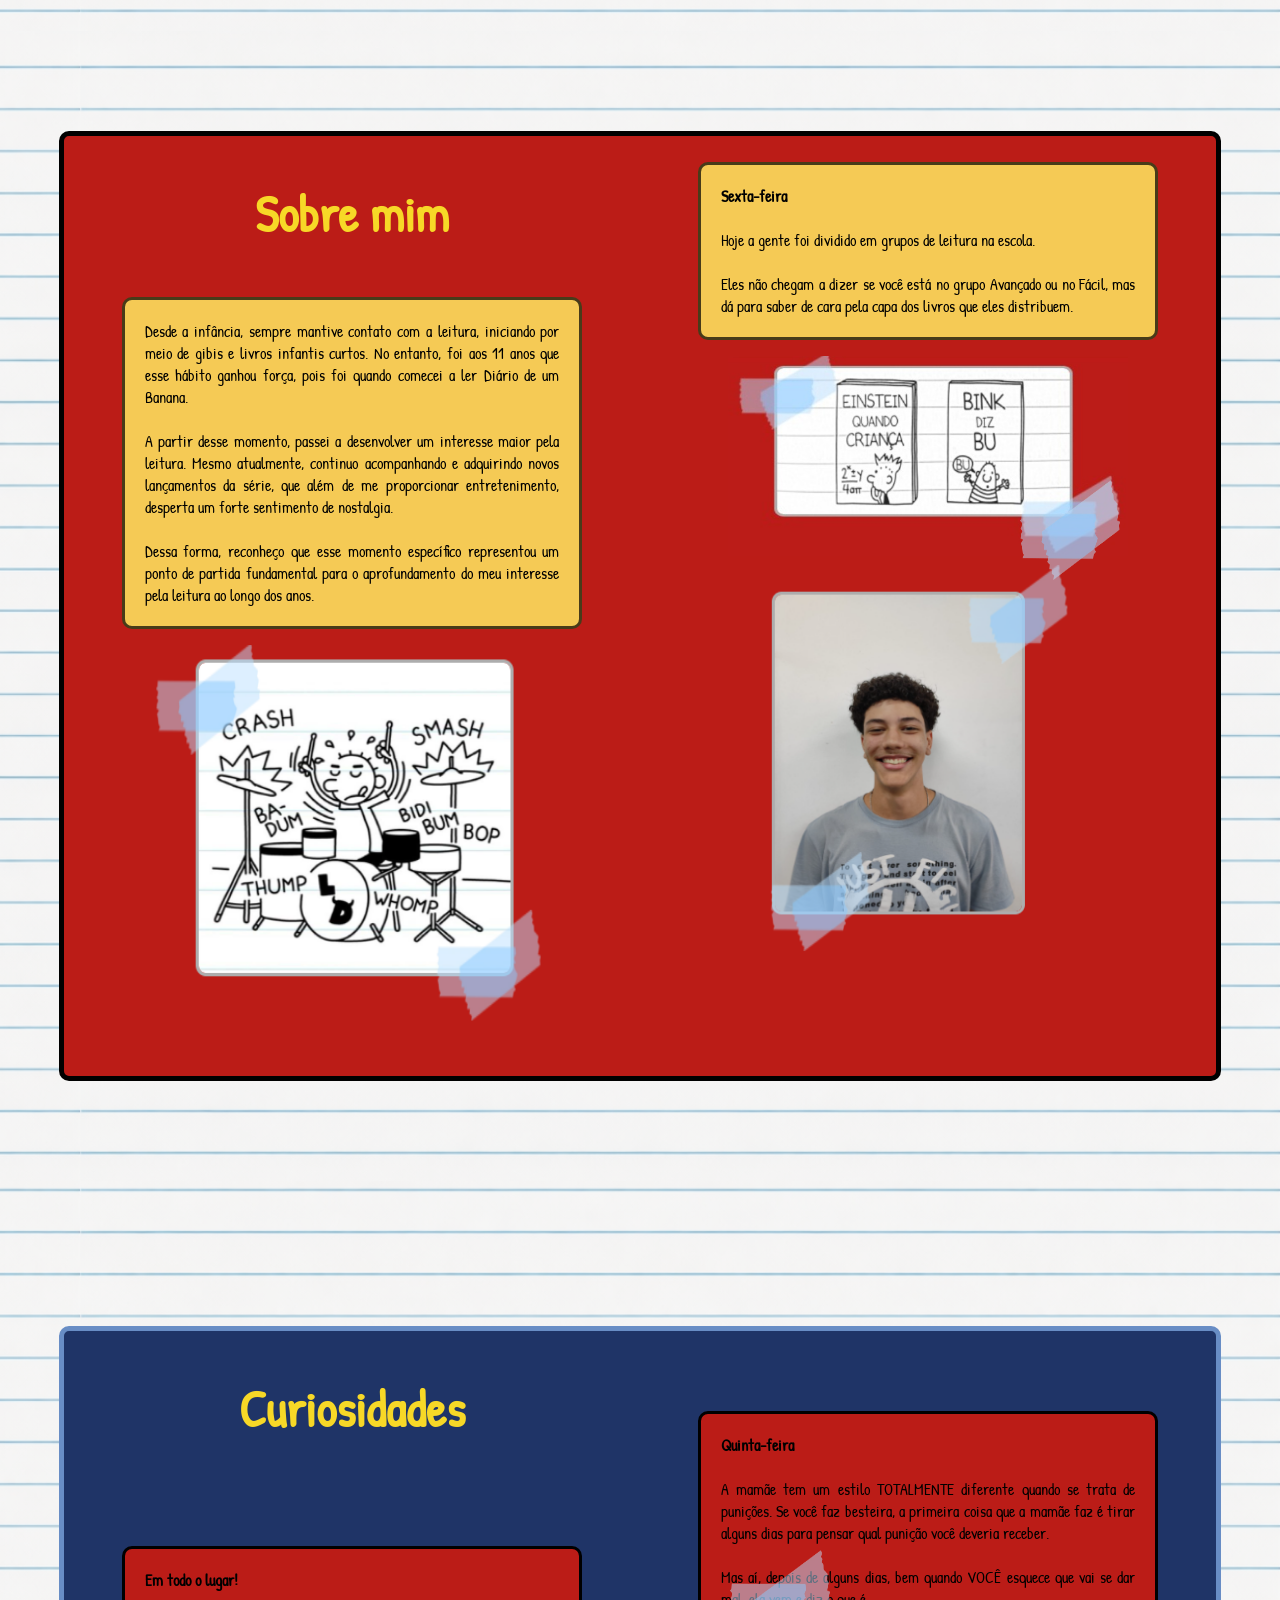
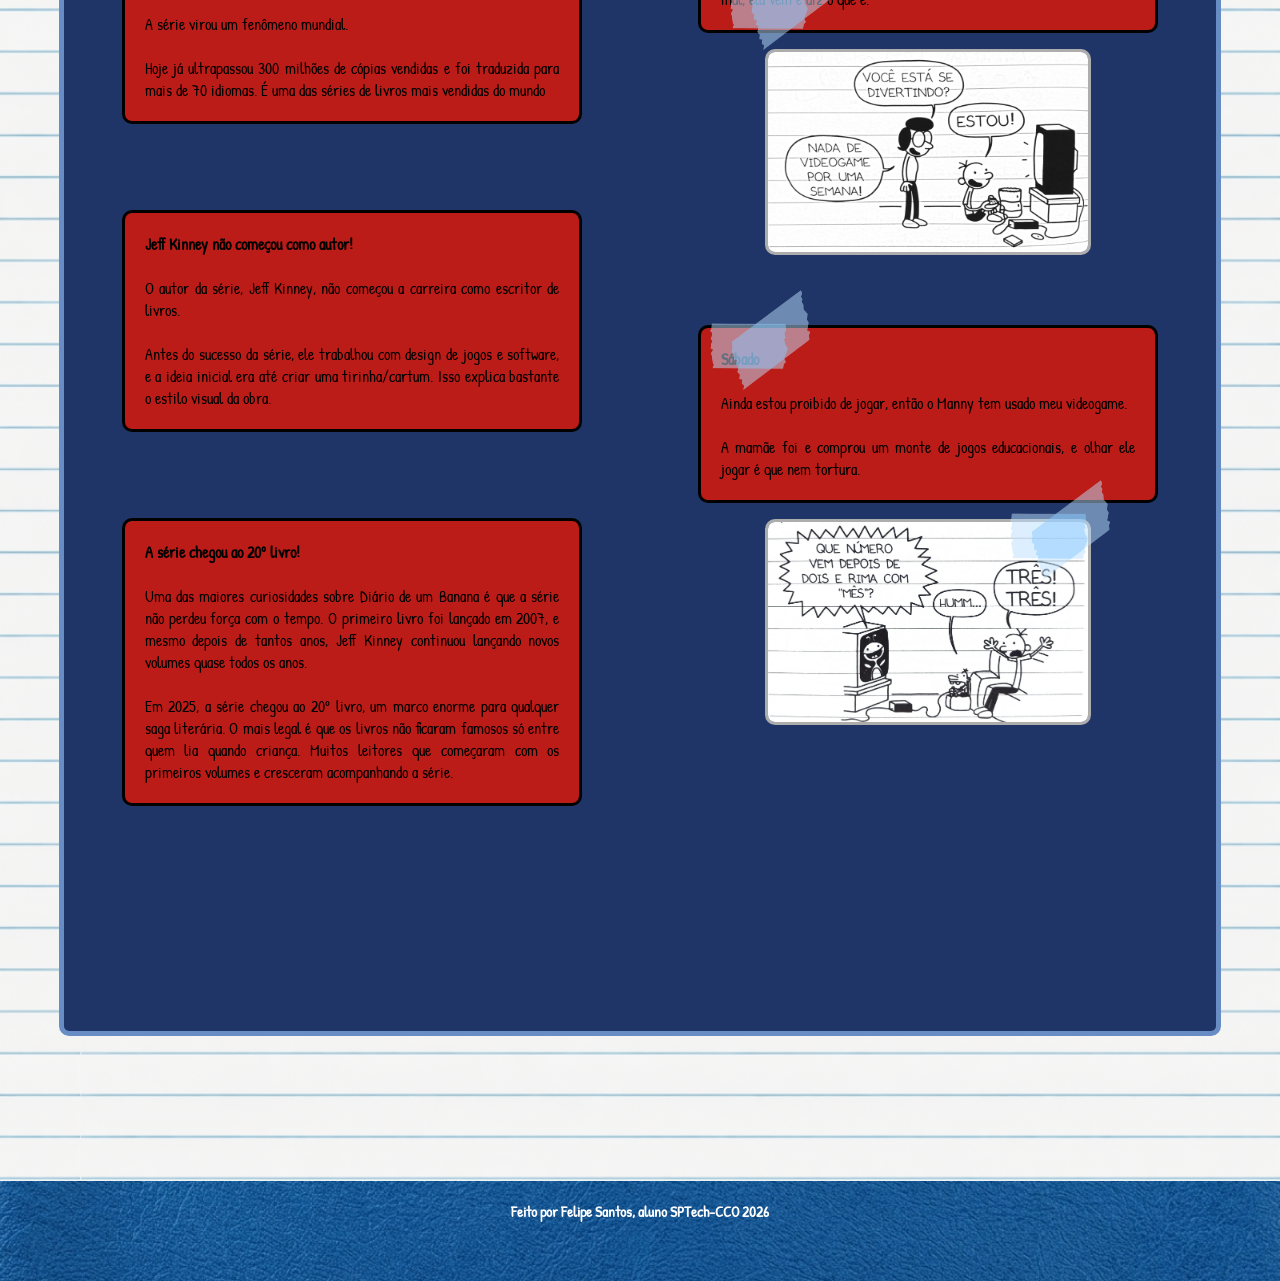
==== commit 9d66f3c2: "Atualizando imagens home" ====
--- a/public/index.html
+++ b/public/index.html
@@ -95,8 +95,7 @@
           calhar.
         </p>
         <img class="greg-famoso" src="assets/imgs/greg-fama.jpeg">
-        <!--<img class="fita-adesiva fita5" src="assets/imgs/fita-adesiva.png" alt="">
-        <img class="fita-adesiva fita6" src="assets/imgs/fita-adesiva.png" alt="">-->
+        
       </div>
     </div>
   </div>
@@ -118,9 +117,7 @@
           momento específico representou um ponto de partida fundamental para o aprofundamento do meu interesse pela
           leitura ao longo dos anos.
         </p>
-        <img class="rodrick-bateria" src="assets/imgs/rodrick-bateria.jpg" alt="">
-        <img class="fita-adesiva fita11" src="assets/imgs/fita-adesiva.png" alt="">
-        <img class="fita-adesiva fita12" src="assets/imgs/fita-adesiva.png" alt="">
+        <img class="rodrick-bateria" src="assets/imgs/bateria.png" alt="">
       </div>
 
       <div class="box">
@@ -132,11 +129,7 @@
           livros que eles distribuem.
         </p>
         <img class="clube-livros" src="assets/imgs/clube-dos-livros.jpeg">
-        <!--<img class="fita-adesiva fita7" src="assets/imgs/fita-adesiva.png" alt="">
-        <img class="fita-adesiva fita8" src="assets/imgs/fita-adesiva.png" alt="">-->
-        <img class="minha-foto" src="assets/imgs/minha-foto.jpeg" alt="">
-        <img class="fita-adesiva fita9" src="assets/imgs/fita-adesiva.png" alt="">
-        <img class="fita-adesiva fita10" src="assets/imgs/fita-adesiva.png" alt="">
+        <img class="minha-foto" src="assets/imgs/foto-felipe.png" alt="">
       </div>
     </div>
   </div>
--- a/public/css/estilo.css
+++ b/public/css/estilo.css
@@ -21,8 +21,7 @@
   margin: 0;
   padding: 0;
   
-  /* fonte importada do google.fonts
-   font-family: "Schoolbell", cursive; */
+  /* fonte importada do google.fonts */
 font-family: "Patrick Hand", cursive;
   background-color: rgb(0, 0, 0);                               
 }
@@ -33,15 +32,6 @@
   font-weight: 400;
   font-style: normal;
 }
-
-/*outra fonte para teste*/
-/*.schoolbell-regular {
-  font-family: "Schoolbell", cursive;
-  font-weight: 400;
-  font-style: normal;
-}*/
-
-
 
 
 :root {
@@ -73,15 +63,6 @@
   margin: auto;
 }
 
-/*.header .container {
-  justify-content: space-around;
-  align-items: center;
-  height: 100%;
-  display: flex;
-  width: 100%;
-  margin: auto;
-}*/
-
 .irmaozinho {
   position: absolute;
   left: 20px;
@@ -93,7 +74,6 @@
   text-decoration: none;
   color: #3A75B7;
 }
-
 
 .navbar {
   font-weight: 800;
@@ -134,12 +114,10 @@
   background-position: center;
   background-color: #1F3467;
    justify-content: space-around;
- /* height: 60%;*/
   display: flex;
   flex-direction: row;
   position: relative;
 }
-
 
 .banner .banana {
   color: #BB1C17;
@@ -155,9 +133,6 @@
   font-size: 40px;
   margin-bottom: 2px;
   margin-top: 2px;
- 
-  
-
   -webkit-text-stroke-width: 1px;
   -webkit-text-stroke-color: rgb(255, 255, 255)
 }
@@ -167,11 +142,6 @@
   font-size: 80px;
   font-family: Georgia, serif;
   margin-bottom: 2px;
-  /*
-  margin-top: 320px;
-  margin-bottom: 500px;*/
-  /*display: flex;*/
-  /*gap: 10px;*/
   -webkit-text-stroke-width: 1px;
   -webkit-text-stroke-color: black
 }
@@ -198,7 +168,6 @@
   text-align:center;
 }
 
-
 .posicao-letras-banner2 p {
   font-size: 24px;
   color: #000000;
@@ -208,12 +177,9 @@
 
 
 .familia {
- /* position: absolute;*/
- /* left: 30px;*/
   height: 400px;
   width: 500px;
   margin-top: 100px;
- /* top: 150px;*/
   border: 3px solid #adadad;
   border-radius: 10px;
 }
@@ -295,11 +261,8 @@
 }
 
 .greg-famoso {
- /* right: 10px;*/
   height: 400px;
   width: 500px;
-  /*top: 20px;
-  margin-top: 20px;*/
 }
 
 .fita5 {
@@ -315,8 +278,6 @@
 .subtitulos {
   color: #F7D827;
   font-size: 50px;
-  /*-webkit-text-stroke-width: 0px;
-  -webkit-text-stroke-color: rgb(0, 0, 0)*/
 }
 
 /* SOBRE MIM -------------------------------------------------------------------------------------------*/
@@ -352,62 +313,24 @@
 
 
 .clube-livros {
-  /*right: 10px;*/
   height: 200px;
   width: 400px;
-  /*top: 20px;
-  border: 3px solid #adadad;
-  border-radius: 10px;*/
 }
 
 .minha-foto {
-  right: 10px;
-  height: 320px;
-  width: 250px;
-  top: 20px;
-  border: 3px solid #adadad;
-  border-radius: 10px;
-  margin-top: 60px;
+
+  height: 400px;
+  width: 350px;
+
 }
 
 .rodrick-bateria {
-  right: 10px;
-  height: 280px;
-  width: 300px;
-  top: 20px;
-  border: 3px solid #adadad;
-  border-radius: 10px;
-}
-
-.fita7 {
-  right: 460px;
-  top: 1680px;
-}
-
-.fita8 {
-  right: 170px;
-  top: 1840px;
-}
-
-.fita9 {
-  right: 200px;
-  top: 1960px;
-}
-
-.fita10 {
-  right: 400px;
-  top: 2270px;
-}
-
-.fita11 {
-  left: 170px;
-  top: 2000px;
-}
-
-.fita12 {
-  left: 450px;
-  top: 2250px;
-}
+  height: 380px;
+  width: 400px;
+}
+
+
+
 
 /* CURIOSIDADES -------------------------------------------------------------------------------------------*/
 .container-curiosidades {
@@ -467,13 +390,13 @@
 }
 
 .fita13 {
-  right: 150px;
-  top: 3000px;
+  right: 160px;
+  top: 2080px;
 }
 
 .fita14 {
   right: 450px;
-  top: 3180px;
+  top: 3150px;
 }
 
 .fita15 {
@@ -506,8 +429,6 @@
   background-color: #431551;
   background-size: cover;
   height: 600px;
-
-
 }
 
 .login .container {
@@ -561,7 +482,7 @@
 }
 
 .formulario select {
-  border: 2px solid #32b9cd;
+  border: 2px solid #000000;
   background-color: white;
   color: gray;
   height: 36px;
@@ -631,12 +552,12 @@
 
 
 
-
 /* FORMULARIO -------------------------------------------------------------------------------------------*/
 
 .alerta_erro {
   display: flex;
   justify-content: flex-end;
+  z-index: 9999;
 }
 
 .card_erro {
@@ -701,7 +622,7 @@
 
 /*CADASTRO LIVROS --------------------------------------------------------------------------------------*/
 .container-cadastro-livros {
-  height: 800px;
+  height: 1000px;
   display: flex;
   background-image: url('../assets/imgs/fundo-folha.png');
   background-size: 1200px;
@@ -710,13 +631,24 @@
   align-items: center;
 }
 
-.container-cadastro-livros .boxes {
+.container-cadastro-livros .boxes-livros {
   display: flex;
   align-items: center;
   width: 90%;
   height: 80%;
   padding: 10px;
- 
+  flex-direction: column;
+  background-color: #1F3467;
+  border: 5px solid #688dc5;
+  border-radius: 10px;
+}
+
+.container-cadastro-livros .boxes {
+  display: flex;
+  align-items: center;
+  width: 90%;
+  height: 80%;
+  padding: 10px;
   flex-direction: column;
   background-color: #1F3467;
   border: 5px solid #688dc5;
@@ -729,8 +661,6 @@
   justify-content:space-between;
   width: 100%;
   padding: 10px;
-  
-
 }
 
 .card-estrutura-livros {
@@ -742,9 +672,108 @@
   flex-direction: column;
   height: fit-content;
   padding: 20px 0;
-  margin-right: 200px;
-  
-}
+  margin-right: 100px;
+}
+
+.card_cadastroLivro {
+  background-color: #b12525;
+  color: #F7D827;
+  border: 3px solid #000000;
+}
+
+.familia-piscina {
+  height: 380px;
+  width: 560px;
+  margin-right: 20px;
+}
+
+.formulario-livros {
+  display: flex;
+  height: 90%;
+  width: 80%;
+  align-items:center;
+  flex-direction: column;
+}
+
+.formulario-livros span {
+  font-size: 15px;
+  font-weight: 800;
+  color: #F7D827;
+}
+
+.formulario-livros input {
+  border: 2px solid #000000;
+  text-align: center;
+  border-radius: 10px;
+  margin: 0;
+  background-color: #ffffff;
+}
+
+.formulario-livros select {
+  border: 2px solid #000000;
+  background-color: white;
+  color: gray;
+  height: 36px;
+  text-align: center;
+  border-radius: 10px;
+  margin: 0;
+}
+
+
+.div-livro {
+    display: flex;
+    gap: 30px;
+    width: 900px;
+    padding: 20px;
+    border: 2px solid #000000;
+    border-radius: 12px;
+    background-color: #b12525;
+}
+
+.livro-imagem img {
+    width: 180px;
+    height: 260px;
+    object-fit: cover;
+    border-radius: 10px;
+    border: 2px solid black;
+}
+
+.avaliacoes {
+    display: flex;
+    flex-direction: column;
+    gap: 20px;
+    width: 100%;
+}
+
+
+.avaliacao {
+    padding: 15px;
+    border-radius: 10px;
+    background-color: #1F3467;
+     border-radius: 10px;
+    border: 2px solid black;
+    display: flex;
+    flex-direction: column;
+    gap: 8px;
+}
+
+.avaliacao h4 {
+    margin: 0;
+    font-size: 18px;
+    color: #b12525;
+}
+
+.avaliacao span {
+    font-weight: bold;
+    color: #F7D827;
+}
+
+.avaliacao p {
+    margin: 0;
+    color: #F7D827;
+    line-height: 1.4;
+}
+
 
 /* SIMULADOR -------------------------------------------------------------------------------------------*/
 
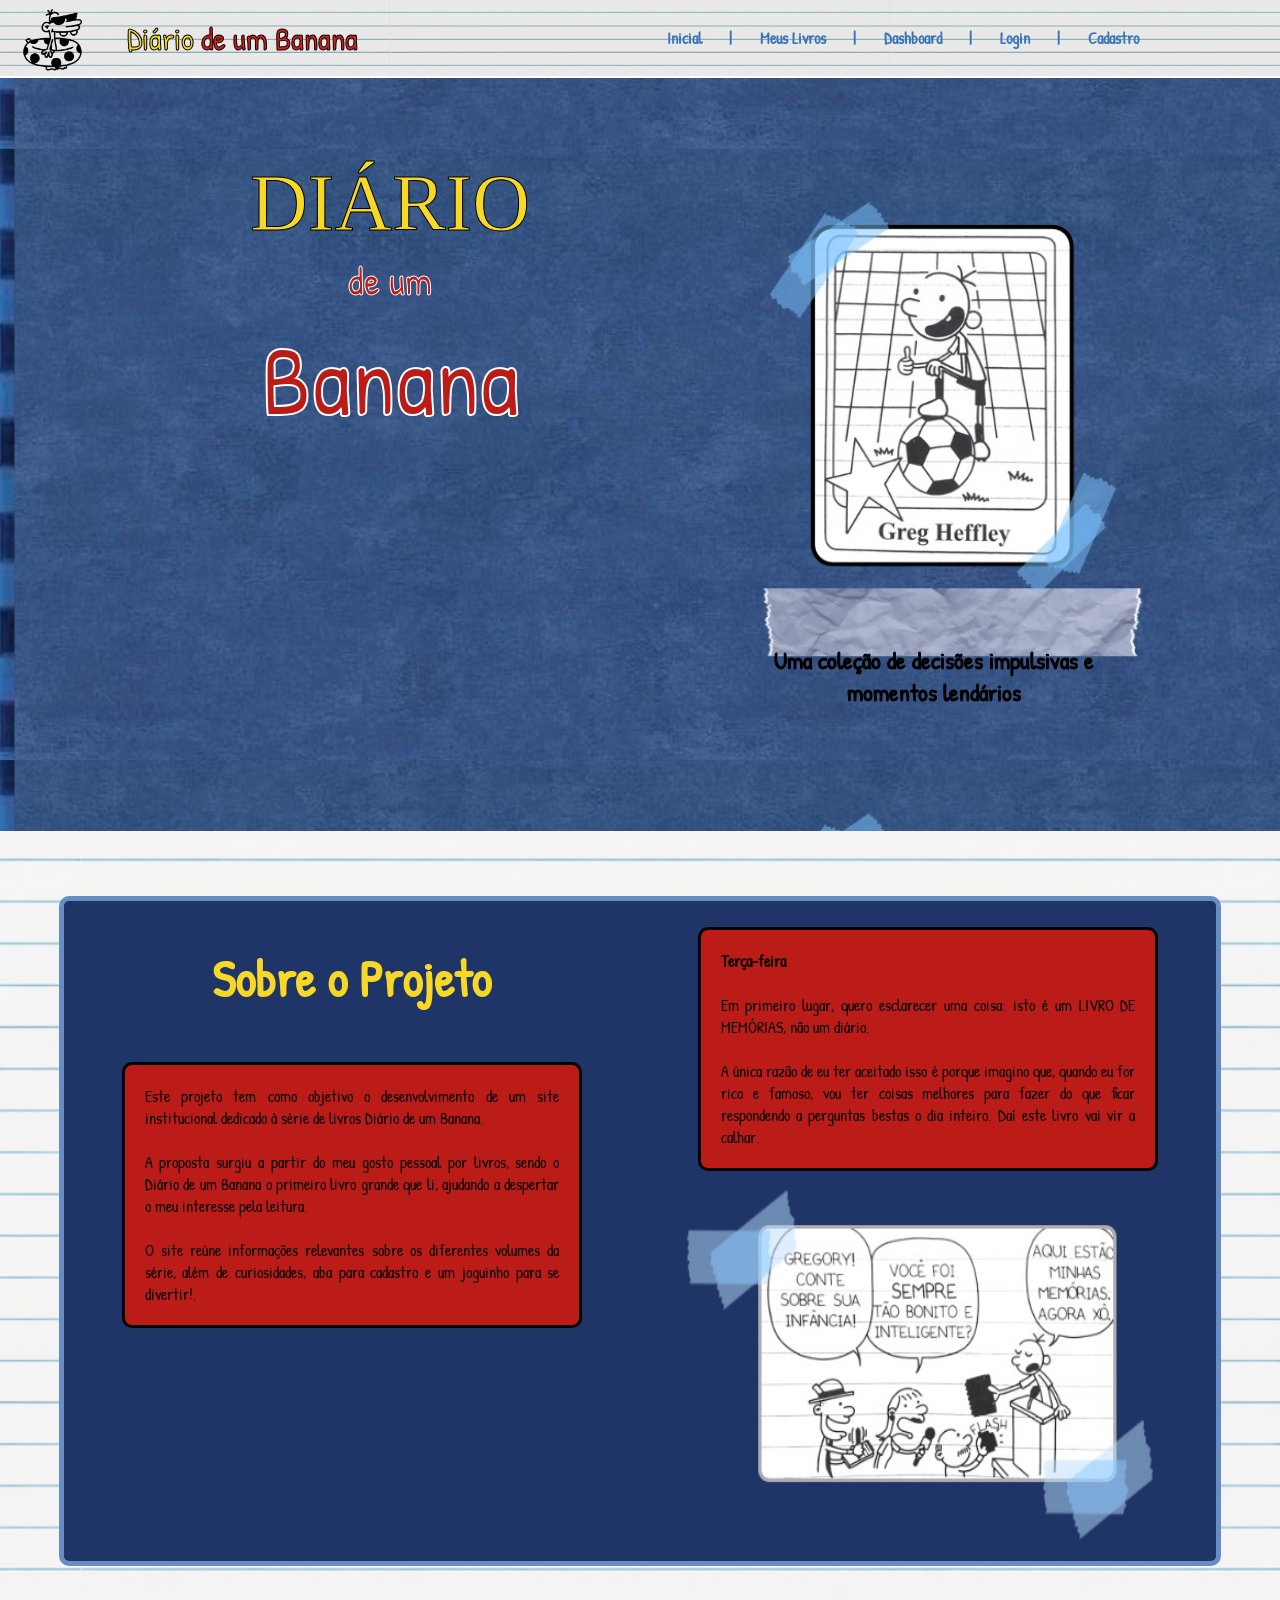
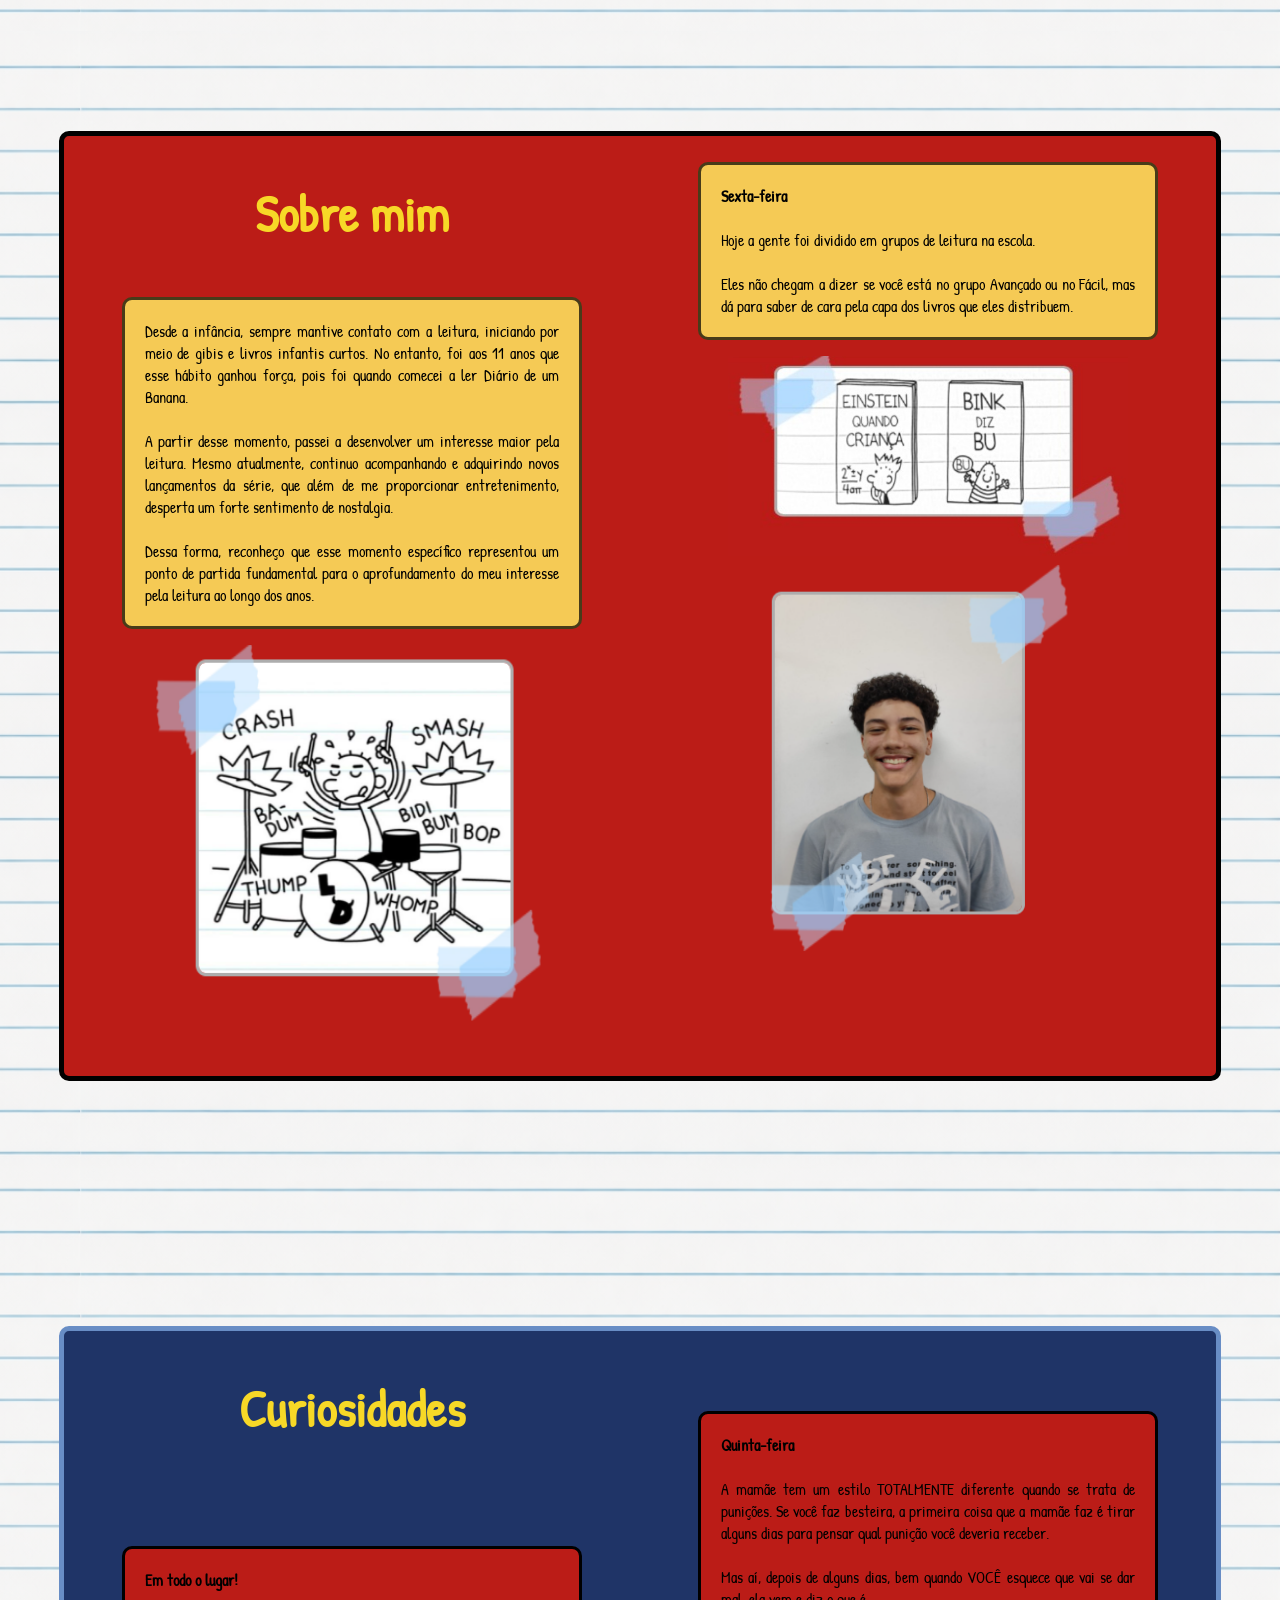
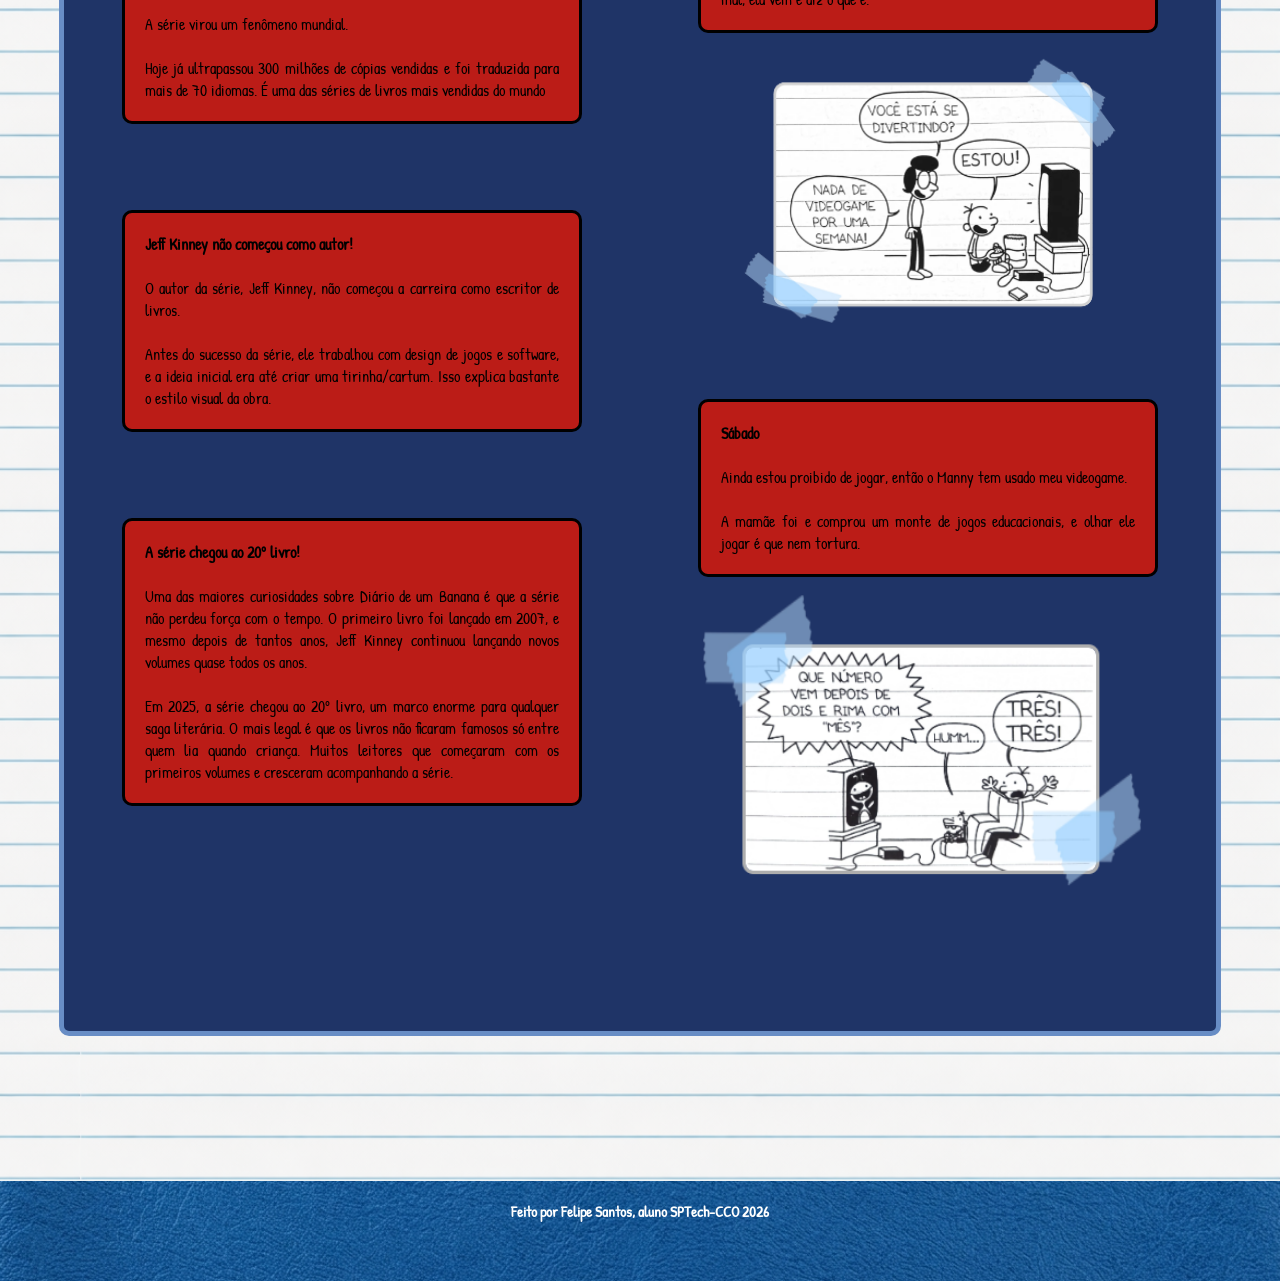
==== commit 1eed6280: "Adicionando comentários no projeto" ====
--- a/public/index.html
+++ b/public/index.html
@@ -6,7 +6,7 @@
   <meta http-equiv="X-UA-Compatible" content="IE=edge">
   <meta name="viewport" content="width=device-width, initial-scale=1.0">
   <link rel="stylesheet" href="./css/estilo.css">
-                
+
   <title>Diário de um Banana | Início</title>
 
   <script src="./js/sessao.js"></script>
@@ -16,60 +16,59 @@
 <body>
   <!--HEADER--------------------------------------------------------------------------------->
   <div class="header">
-      <img class="irmaozinho" src="assets/imgs/irmaozinho-png.png" alt="">
-      <h1 class="titulo"><span class="diario-header">Diário</span> de um Banana</h1>
-      <ul class="navbar">
-        <li>
-          <a href="#">Inicial</a>
-        </li><br>
-        <br><li>|</li><br>
-        <br>
-        <li>
-          <a href="Meus Livros.html">Meus Livros</a>
-        </li><br>
-        <br>
-        <li>|</li><br>
-        <br>
-        <li>
-          <a href="login.html">Dashboard</a>
-        </li><br>
-        <br>
-        <li>|</li><br>
-        <br>
-        <li>
-          <a href="login.html">Login</a>
-        </li><br>
-        <br>
-        <li>|</li><br>
-        <br>
-        <li>
-          <a href="cadastro.html">Cadastro</a>
-        </li>
-      </ul>
+    <img class="irmaozinho" src="assets/imgs/irmaozinho-png.png" alt="">
+    <h1 class="titulo"><span class="diario-header">Diário</span> de um Banana</h1>
+    <ul class="navbar">
+      <li>
+        <a href="#">Inicial</a>
+      </li><br>
+      <br>
+      <li>|</li><br>
+      <br>
+      <li>
+        <a href="Meus Livros.html">Meus Livros</a>
+      </li><br>
+      <br>
+      <li>|</li><br>
+      <br>
+      <li>
+        <a href="login.html">Dashboard</a>
+      </li><br>
+      <br>
+      <li>|</li><br>
+      <br>
+      <li>
+        <a href="login.html">Login</a>
+      </li><br>
+      <br>
+      <li>|</li><br>
+      <br>
+      <li>
+        <a href="cadastro.html">Cadastro</a>
+      </li>
+    </ul>
   </div>
-    <!--HEADER--------------------------------------------------------------------------------->
+  <!--HEADER--------------------------------------------------------------------------------->
 
-     <!--BANNER---------------------------------------------------------------------------------> 
+  <!--BANNER--------------------------------------------------------------------------------->
   <div class="banner">
-    <!-- <div class="container"> -->
-     
-      
-      <div class="posicao-letras-banner">
-        <p class="diario">DIÁRIO</p>
-        <p class="de_um">de um <br></p>
+
+    <div class="posicao-letras-banner">
+      <p class="diario">DIÁRIO</p>
+      <p class="de_um">de um <br></p>
       <p class="banana">Banana <br></p>
- </div>
- <div >
-  <div class="posicao-letras-banner2">
-      <p >
-        Uma coleção de decisões impensáveis e momentos lendários
-       </p>
-       </div>
-        </div>
+    </div>
+    <div>
+      <div class="posicao-letras-banner2">
+        <p>
+          Uma coleção de decisões impulsivas e momentos lendários
+        </p>
+      </div>
+    </div>
   </div>
-    <!--BANNER--------------------------------------------------------------------------------->
+  <!--BANNER--------------------------------------------------------------------------------->
 
-      <!--SOBRE O PROJETO--------------------------------------------------------------------------------->
+  <!--SOBRE O PROJETO--------------------------------------------------------------------------------->
   <div class="social">
     <div class="boxes">
       <div class="box">
@@ -95,11 +94,11 @@
           calhar.
         </p>
         <img class="greg-famoso" src="assets/imgs/greg-fama.jpeg">
-        
+
       </div>
     </div>
   </div>
-    <!--SOBRE O PROJETO--------------------------------------------------------------------------------->
+  <!--SOBRE O PROJETO--------------------------------------------------------------------------------->
 
   <!--SOBRE MIM--------------------------------------------------------------------------------->
   <div class="container-sobre-mim">
@@ -135,7 +134,7 @@
   </div>
   <!--SOBRE MIM--------------------------------------------------------------------------------->
 
-    <!--CURIOSIDADES--------------------------------------------------------------------------------->
+  <!--CURIOSIDADES--------------------------------------------------------------------------------->
   <div class="container-curiosidades">
     <div class="boxes">
       <div class="box">
@@ -158,10 +157,10 @@
           <br>Uma das maiores curiosidades sobre Diário de um Banana é que a série não perdeu força com o tempo.
           O primeiro livro foi lançado em 2007, e mesmo depois de tantos anos, Jeff Kinney continuou lançando novos
           volumes quase todos os anos.<br>
-         <br> Em 2025, a série chegou ao 20º livro, um marco enorme para qualquer saga literária.
+          <br> Em 2025, a série chegou ao 20º livro, um marco enorme para qualquer saga literária.
           O mais legal é que os livros não ficaram famosos só entre quem lia quando criança.
           Muitos leitores que começaram com os primeiros volumes e cresceram acompanhando a série.
-      
+
         </p>
       </div>
 
@@ -172,29 +171,26 @@
           <br>Mas aí, depois de alguns dias, bem quando VOCÊ esquece que vai se dar mal, ela vem e diz o que é.
 
         </p>
-        <img class="punicao-mae" src="assets/imgs/punicao-mae.jpeg">
-      <img class="fita-adesiva fita13" src="assets/imgs/fita-adesiva.png" alt="">
-      <img class="fita-adesiva fita14" src="assets/imgs/fita-adesiva.png" alt="">
+        <img class="punicao-mae" src="assets/imgs/mae-tv.png">
         <p><b>Sábado</b><br>
           <br>Ainda estou proibido de jogar, então o Manny tem usado meu videogame.<br>
           <br>A mamãe foi e comprou um monte de jogos educacionais, e olhar ele jogar é que nem tortura.
 
         </p>
-        <img class="manny-jogo" src="assets/imgs/manny-jogo.jpeg">
-        <img class="fita-adesiva fita15" src="assets/imgs/fita-adesiva.png" alt="">
-        <img class="fita-adesiva fita16" src="assets/imgs/fita-adesiva.png" alt="">
+        <img class="manny-jogo" src="assets/imgs/manny-tv.png">
+
       </div>
     </div>
   </div>
-    <!--CURIOSIDADES--------------------------------------------------------------------------------->
+  <!--CURIOSIDADES--------------------------------------------------------------------------------->
 
-      <!--FOOTER--------------------------------------------------------------------------------->
+  <!--FOOTER--------------------------------------------------------------------------------->
   <div class="footer">
     <div class="container">
       <h4>Feito por Felipe Santos, aluno SPTech-CCO 2026</h4>
 
     </div>
   </div>
-    <!--FOOTER--------------------------------------------------------------------------------->
+  <!--FOOTER--------------------------------------------------------------------------------->
 </body>
 </html>
--- a/public/css/estilo.css
+++ b/public/css/estilo.css
@@ -372,42 +372,16 @@
 }
 
 .punicao-mae {
-  right: 10px;
-  height: 200px;
-  width: 320px;
-  top: 20px;
-  border: 3px solid #adadad;
-  border-radius: 10px;
+  height: 280px;
+  width: 400px;
 }
 
 .manny-jogo {
-  right: 10px;
-  height: 200px;
-  width: 320px;
-  top: 20px;
-  border: 3px solid #adadad;
-  border-radius: 10px;
-}
-
-.fita13 {
-  right: 160px;
-  top: 2080px;
-}
-
-.fita14 {
-  right: 450px;
-  top: 3150px;
-}
-
-.fita15 {
-  right: 470px;
-  top: 3490px;
-}
-
-.fita16 {
-  right: 170px;
-  top: 3680px;
-}
+  height: 300px;
+  width: 450px;
+}
+
+
 /* FOOTER-------------------------------------------------------------------------------------------*/
 
 .footer {
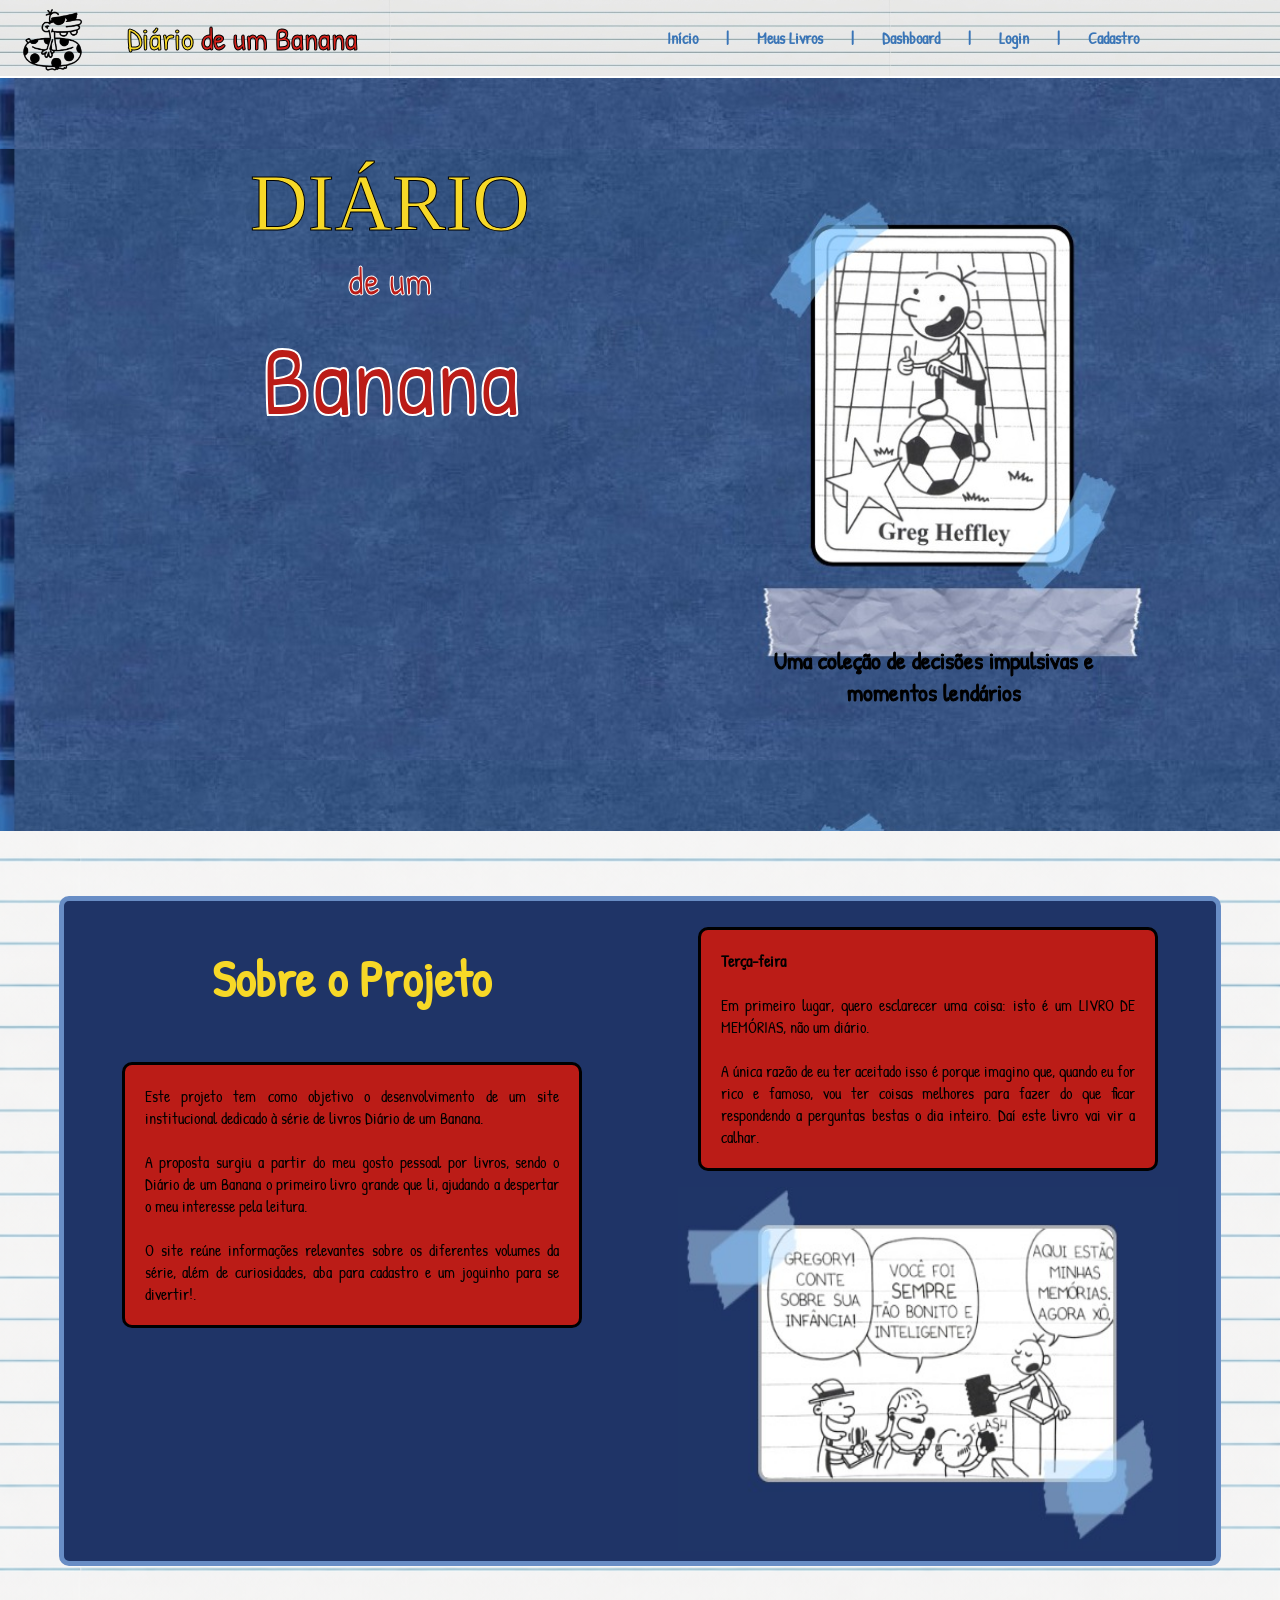
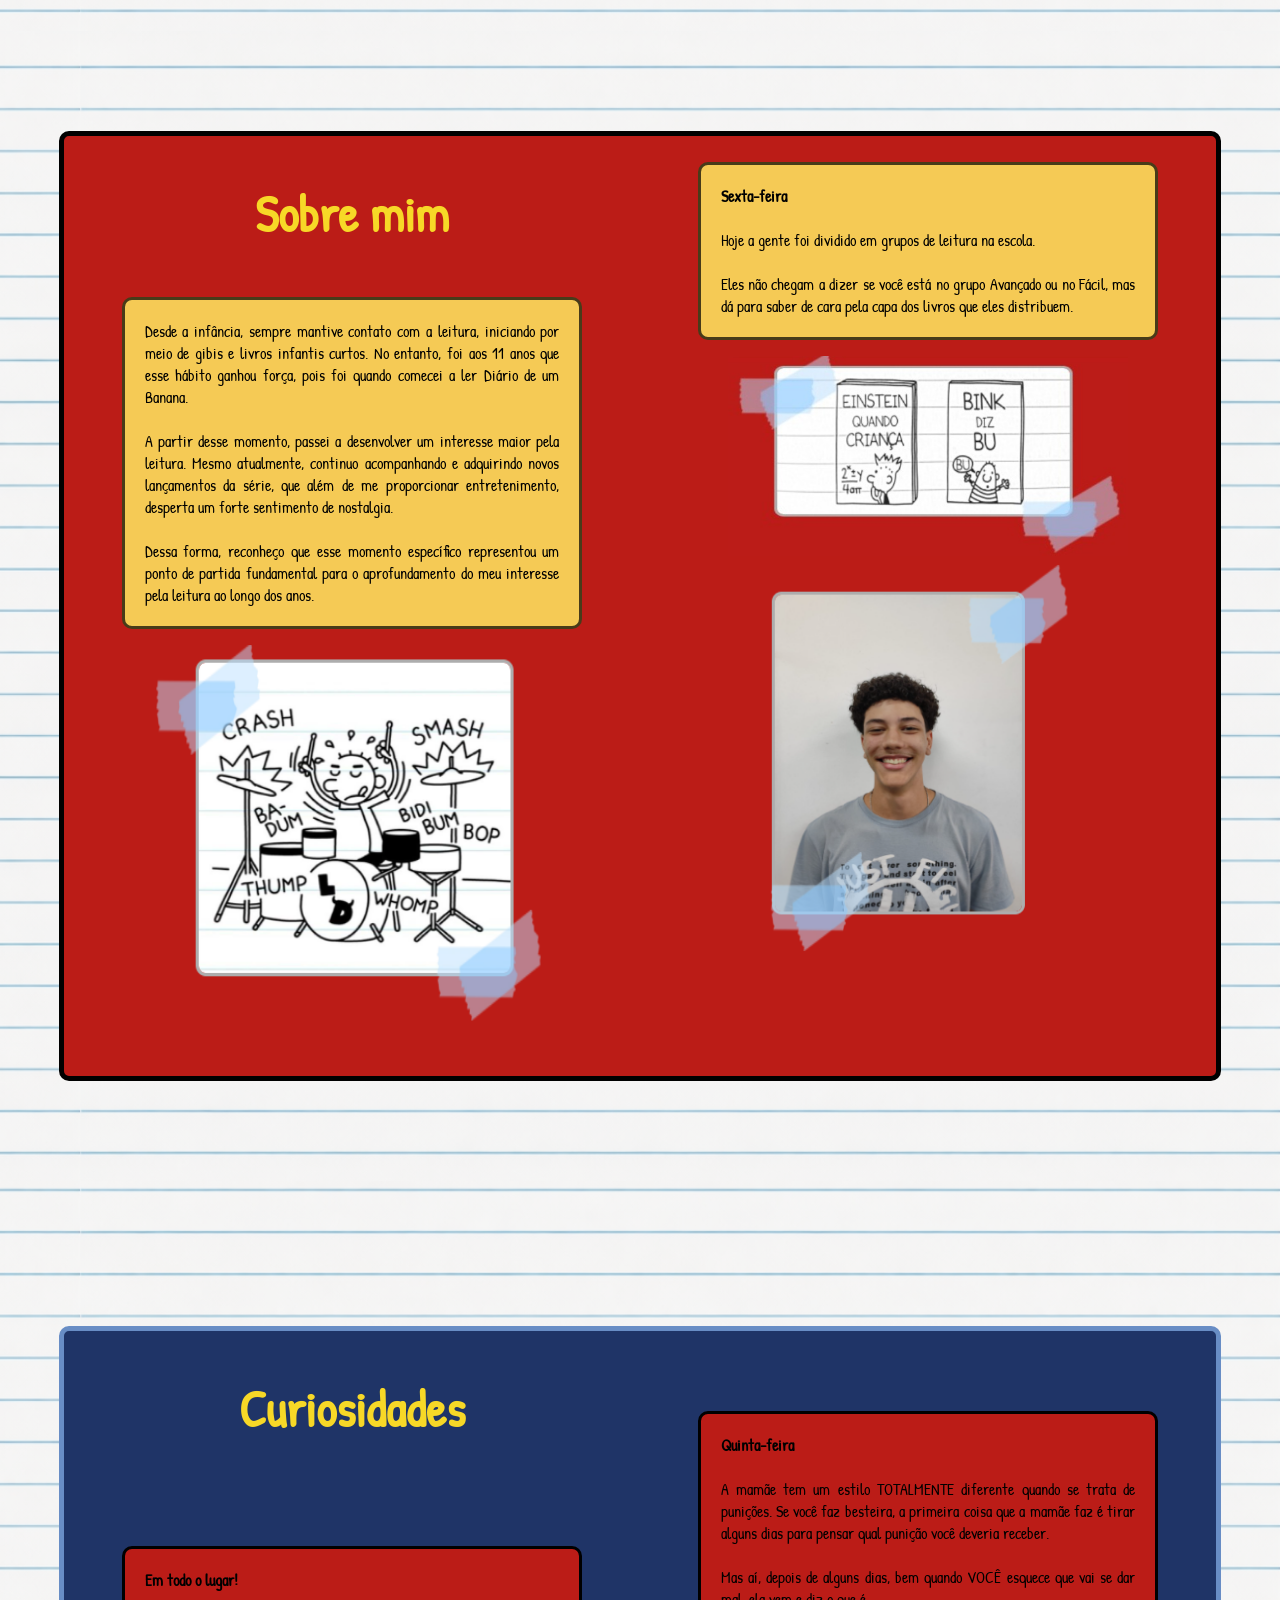
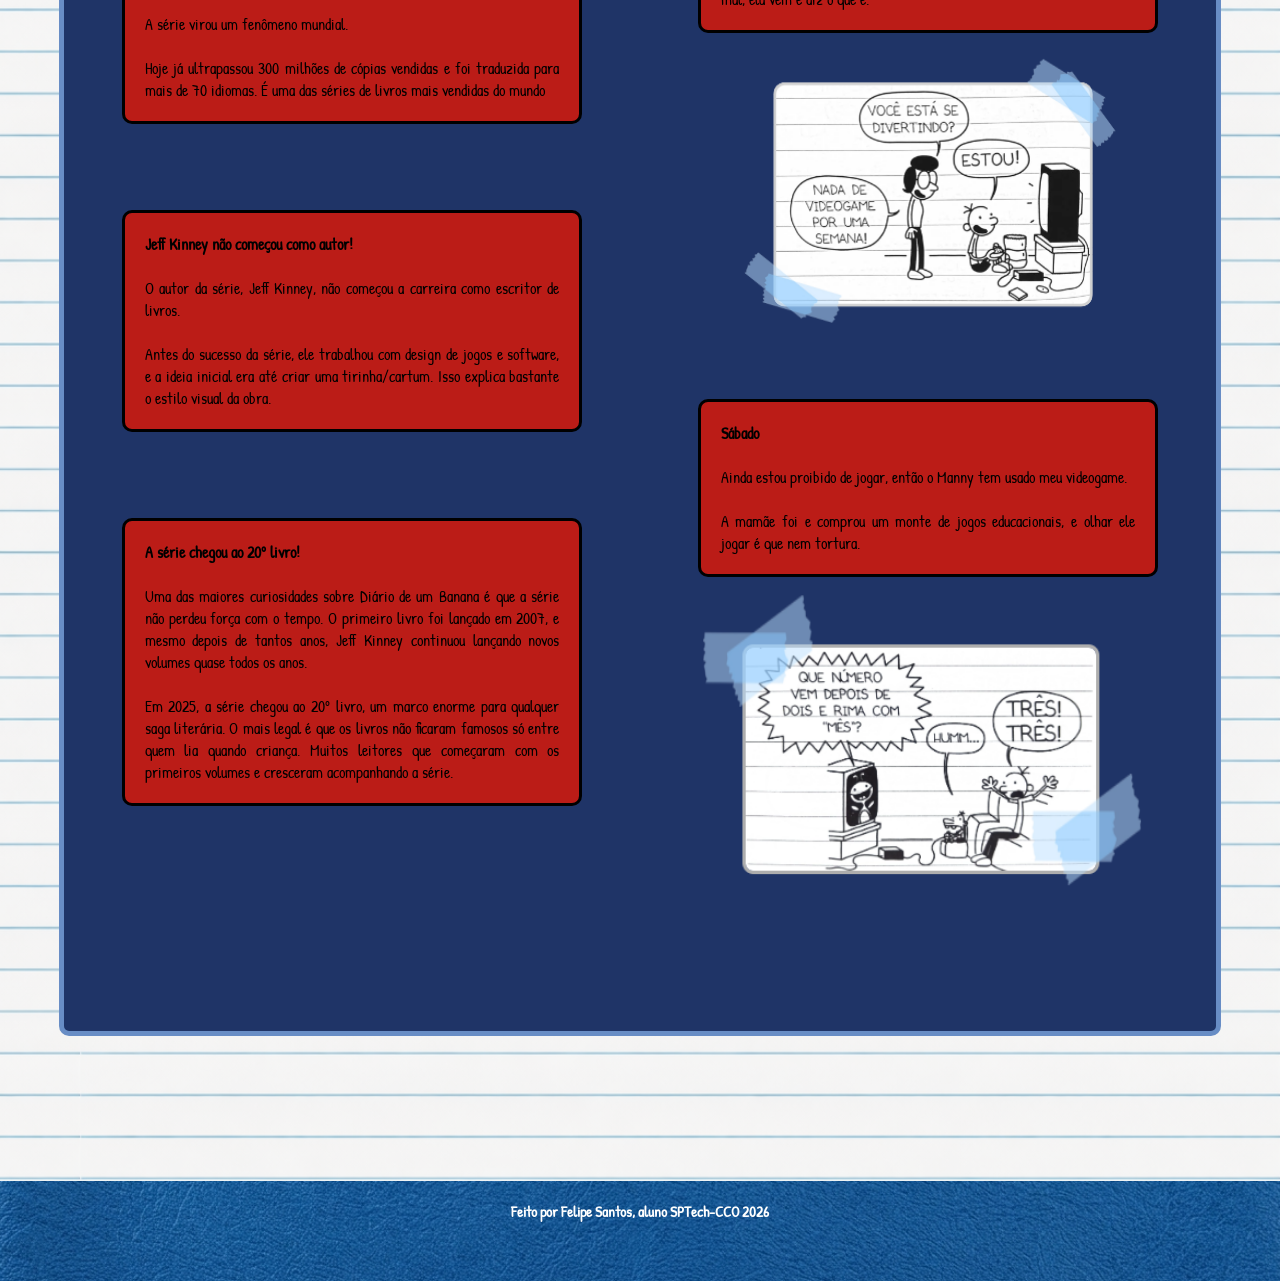
==== commit e4ed68f8: "Adicionando comentários (home, cadastro, login, style)" ====
--- a/public/index.html
+++ b/public/index.html
@@ -19,8 +19,9 @@
     <img class="irmaozinho" src="assets/imgs/irmaozinho-png.png" alt="">
     <h1 class="titulo"><span class="diario-header">Diário</span> de um Banana</h1>
     <ul class="navbar">
+      <!-- <li>: lista itens da tag <ul> -->
       <li>
-        <a href="#">Inicial</a>
+        <a href="#">Início</a>
       </li><br>
       <br>
       <li>|</li><br>
@@ -69,7 +70,7 @@
   <!--BANNER--------------------------------------------------------------------------------->
 
   <!--SOBRE O PROJETO--------------------------------------------------------------------------------->
-  <div class="social">
+  <div class="container-sobre-projeto">
     <div class="boxes">
       <div class="box">
 
@@ -188,7 +189,6 @@
   <div class="footer">
     <div class="container">
       <h4>Feito por Felipe Santos, aluno SPTech-CCO 2026</h4>
-
     </div>
   </div>
   <!--FOOTER--------------------------------------------------------------------------------->
--- a/public/css/estilo.css
+++ b/public/css/estilo.css
@@ -1,6 +1,5 @@
-
 @import url('https://fonts.googleapis.com/css2?family=Patrick+Hand&family=Schoolbell&display=swap');
-      
+
 /* CORES 
 #1F3467 - AZUL ESCURO
 #3A75B7 - AZUL MEDIO
@@ -20,13 +19,13 @@
 body {
   margin: 0;
   padding: 0;
-  
+
   /* fonte importada do google.fonts */
-font-family: "Patrick Hand", cursive;
-  background-color: rgb(0, 0, 0);                               
-}
-
-  /* fonte importada do google.fonts */
+  font-family: "Patrick Hand", cursive;
+  background-color: rgb(0, 0, 0);
+}
+
+/* fonte importada do google.fonts */
 .patrick-hand-regular {
   font-family: "Patrick Hand", cursive;
   font-weight: 400;
@@ -50,6 +49,7 @@
 /* HEADER -------------------------------------------------------------------------------------------*/
 
 .header {
+  /* altura previamente definida no root */
   height: var(--tamanho-header);
   border-bottom: 2px solid #ffffff;
   background-image: url('../assets/imgs/holder-banana1.png');
@@ -63,6 +63,7 @@
   margin: auto;
 }
 
+/* imagem logo */
 .irmaozinho {
   position: absolute;
   left: 20px;
@@ -71,6 +72,7 @@
 }
 
 .header a {
+  /* remove a aparencia de link */
   text-decoration: none;
   color: #3A75B7;
 }
@@ -80,16 +82,16 @@
   width: 500px;
   display: flex;
   align-items: center;
-  justify-content:space-evenly;
+  justify-content: space-evenly;
   list-style: none;
   color: #3A75B7;
-
 }
 
 .titulo {
   color: #D7201A;
   width: fit-content;
   font-weight: 500;
+  /*contorno no texto */
   -webkit-text-stroke-width: 1px;
   -webkit-text-stroke-color: rgb(0, 0, 0)
 }
@@ -113,7 +115,7 @@
   background-size: 1350px;
   background-position: center;
   background-color: #1F3467;
-   justify-content: space-around;
+  justify-content: space-around;
   display: flex;
   flex-direction: row;
   position: relative;
@@ -122,8 +124,7 @@
 .banner .banana {
   color: #BB1C17;
   font-size: 100px;
-margin-top: 2px;
-
+  margin-top: 2px;
   -webkit-text-stroke-width: 2px;
   -webkit-text-stroke-color: rgb(255, 255, 255)
 }
@@ -147,83 +148,33 @@
 }
 
 .posicao-letras-banner {
-display: flex;
-flex-direction: column;
-align-items: center;
+  display: flex;
+  flex-direction: column;
+  align-items: center;
 }
 
 .posicao-letras-banner2 p {
-display: flex;
-flex-direction: row;
-align-items:center;
-justify-content: right;
-position: absolute;
+  display: flex;
+  flex-direction: row;
+  justify-content: right;
+  position: absolute;
 }
 
 .posicao-letras-banner2 {
   position: absolute;
-    bottom: 28%; 
-  right: 12%; 
-width: 30%;
-  text-align:center;
-}
-
-.posicao-letras-banner2 p {
+  bottom: 28%;
+  right: 12%;
+  width: 30%;
+  text-align: center;
   font-size: 24px;
   color: #000000;
-    -webkit-text-stroke-width: 1px;
+  -webkit-text-stroke-width: 1px;
   -webkit-text-stroke-color: #000000;
 }
 
-
-.familia {
-  height: 400px;
-  width: 500px;
-  margin-top: 100px;
-  border: 3px solid #adadad;
-  border-radius: 10px;
-}
-
-.fita-adesiva {
-  position: absolute;
-  height: 100px;
-  width: 100px;
-
-}
-
-.fita1 {
-  left: 10px;
-  top: 150px;
-}
-
-.fita2 {
-  left: 280px;
-  top: 330px;
-}
-
-.fita3 {
-  right: 30px;
-  top: 170px;
-}
-
-.fita4 {
-  right: 110px;
-  top: 360px;
-}
-
-.greg-papel {
-  position: absolute;
-  right: 70px;
-  height: 180px;
-  width: 90px;
-  top: 225px;
-  border: 3px solid #adadad;
-  border-radius: 10px;
-}
-
 /* SOBRE O PROJETO -------------------------------------------------------------------------------------------*/
 
-.social {
+.container-sobre-projeto {
   height: 800px;
   display: flex;
   background-image: url('../assets/imgs/fundo-folha.png');
@@ -233,7 +184,7 @@
   align-items: center;
 }
 
-.social .boxes {
+.container-sobre-projeto .boxes {
   display: flex;
   justify-content: space-around;
   width: 90%;
@@ -245,7 +196,7 @@
   border-radius: 10px;
 }
 
-.social p {
+.container-sobre-projeto p {
   text-align: justify;
   background-color: #BB1C17;
   border-radius: 10px;
@@ -263,16 +214,6 @@
 .greg-famoso {
   height: 400px;
   width: 500px;
-}
-
-.fita5 {
-  right: 37%;
-  top: 140%;
-}
-
-.fita6 {
-  right: 13%;
-  top: 170%;
 }
 
 .subtitulos {
@@ -318,19 +259,14 @@
 }
 
 .minha-foto {
-
   height: 400px;
   width: 350px;
-
 }
 
 .rodrick-bateria {
   height: 380px;
   width: 400px;
 }
-
-
-
 
 /* CURIOSIDADES -------------------------------------------------------------------------------------------*/
 .container-curiosidades {
@@ -364,13 +300,6 @@
   margin-top: 70px;
 }
 
-.box {
-  display: flex;
-  flex-direction: column;
-  align-items: center;
-  width: 40%;
-}
-
 .punicao-mae {
   height: 280px;
   width: 400px;
@@ -380,7 +309,6 @@
   height: 300px;
   width: 450px;
 }
-
 
 /* FOOTER-------------------------------------------------------------------------------------------*/
 
@@ -399,9 +327,7 @@
 /* LOGIN -------------------------------------------------------------------------------------------*/
 
 .login {
-  height: var(--tamanho-login);
   background-color: #431551;
-  background-size: cover;
   height: 600px;
 }
 
@@ -419,6 +345,7 @@
   align-items: center;
   justify-content: space-evenly;
   flex-direction: column;
+  /* se ajusta conforme o que tiver dentro */
   height: fit-content;
   padding: 20px 0;
 }
@@ -429,9 +356,9 @@
 }
 
 .card_login {
-   background-color:#883E8E; 
+  background-color: #883E8E;
   color: #431551;
-  border: 3px solid #fbbcff; 
+  border: 3px solid #fbbcff;
 }
 
 .formulario {
@@ -504,9 +431,7 @@
 /* CADASTRO -------------------------------------------------------------------------------------------*/
 
 .cadastro {
-  height: var(--tamanho-login);
   background-color: #25803B;
-  background-size: cover;
   height: 600px;
 }
 
@@ -515,7 +440,6 @@
   justify-content: center;
   align-items: center;
   height: 100%;
-
 }
 
 .card_cadastro {
@@ -525,12 +449,12 @@
 }
 
 
-
 /* FORMULARIO -------------------------------------------------------------------------------------------*/
 
 .alerta_erro {
   display: flex;
   justify-content: flex-end;
+  /* deixa o alerta acima de qualquer coisa na tela */
   z-index: 9999;
 }
 
@@ -556,19 +480,14 @@
   font-weight: 600 !important;
 }
 
-.formulario {
-  display: flex;
-  flex-direction: column;
-}
-
 input {
   margin-bottom: 10px;
-  border: 2px solid #32b9cd;
   padding: 10px;
   text-align: center;
   border-radius: 10px;
 }
 
+/*
 .btn {
   font-family: "Barlow", sans-serif;
   border: 0;
@@ -581,8 +500,9 @@
   width: 120px;
   align-self: center;
   margin-top: 5px;
-}
-
+}*/
+
+/*
 .loading-div {
   width: 50px;
   margin: auto;
@@ -592,7 +512,7 @@
 .loading-div img {
   height: 50px;
   width: 50px;
-}
+}*/
 
 /*CADASTRO LIVROS --------------------------------------------------------------------------------------*/
 .container-cadastro-livros {
@@ -629,10 +549,10 @@
   border-radius: 10px;
 }
 
-.estrutura-titulo-conteudo{
+.estrutura-titulo-conteudo {
   display: flex;
   flex-direction: row;
-  justify-content:space-between;
+  justify-content: space-between;
   width: 100%;
   padding: 10px;
 }
@@ -665,7 +585,7 @@
   display: flex;
   height: 90%;
   width: 80%;
-  align-items:center;
+  align-items: center;
   flex-direction: column;
 }
 
@@ -695,57 +615,57 @@
 
 
 .div-livro {
-    display: flex;
-    gap: 30px;
-    width: 900px;
-    padding: 20px;
-    border: 2px solid #000000;
-    border-radius: 12px;
-    background-color: #b12525;
+  display: flex;
+  gap: 30px;
+  width: 900px;
+  padding: 20px;
+  border: 2px solid #000000;
+  border-radius: 12px;
+  background-color: #b12525;
 }
 
 .livro-imagem img {
-    width: 180px;
-    height: 260px;
-    object-fit: cover;
-    border-radius: 10px;
-    border: 2px solid black;
+  width: 180px;
+  height: 260px;
+  object-fit: cover;
+  border-radius: 10px;
+  border: 2px solid black;
 }
 
 .avaliacoes {
-    display: flex;
-    flex-direction: column;
-    gap: 20px;
-    width: 100%;
+  display: flex;
+  flex-direction: column;
+  gap: 20px;
+  width: 100%;
 }
 
 
 .avaliacao {
-    padding: 15px;
-    border-radius: 10px;
-    background-color: #1F3467;
-     border-radius: 10px;
-    border: 2px solid black;
-    display: flex;
-    flex-direction: column;
-    gap: 8px;
+  padding: 15px;
+  border-radius: 10px;
+  background-color: #1F3467;
+  border-radius: 10px;
+  border: 2px solid black;
+  display: flex;
+  flex-direction: column;
+  gap: 8px;
 }
 
 .avaliacao h4 {
-    margin: 0;
-    font-size: 18px;
-    color: #b12525;
+  margin: 0;
+  font-size: 18px;
+  color: #b12525;
 }
 
 .avaliacao span {
-    font-weight: bold;
-    color: #F7D827;
+  font-weight: bold;
+  color: #F7D827;
 }
 
 .avaliacao p {
-    margin: 0;
-    color: #F7D827;
-    line-height: 1.4;
+  margin: 0;
+  color: #F7D827;
+  line-height: 1.4;
 }
 
 
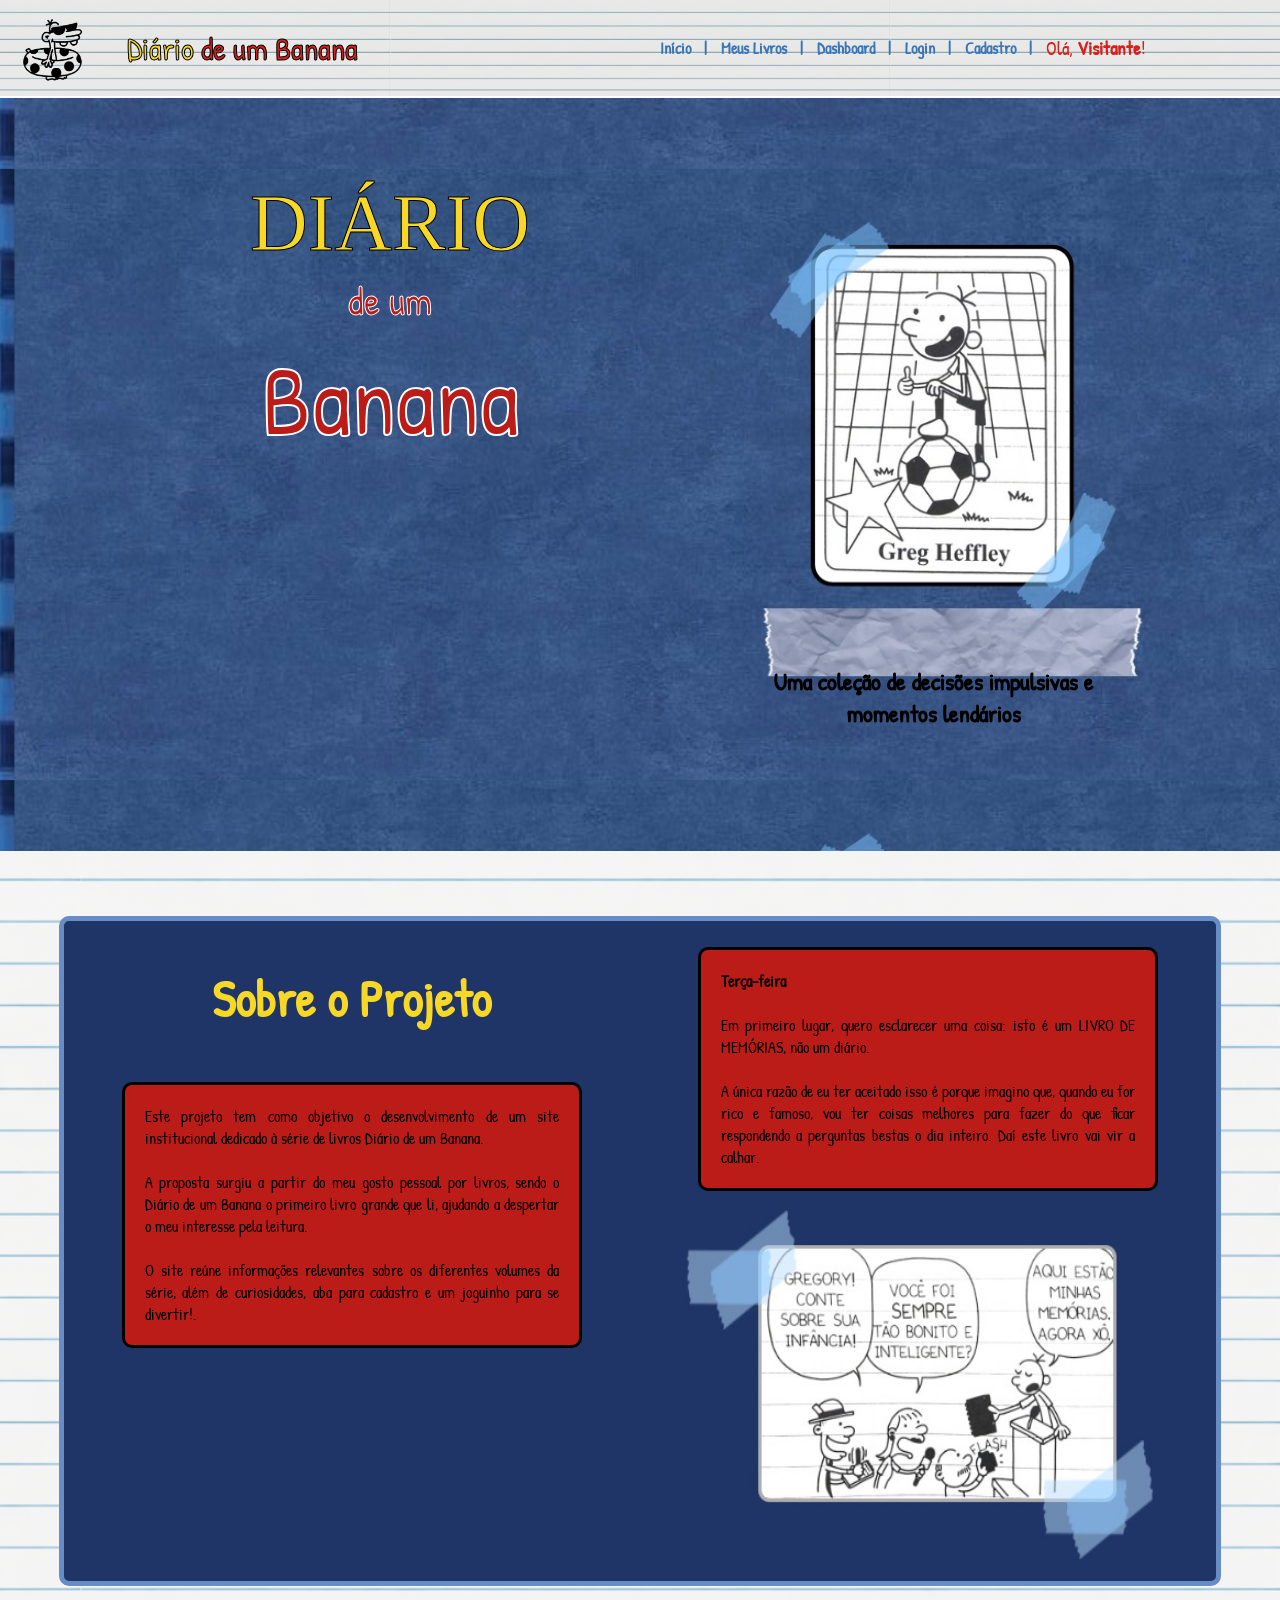
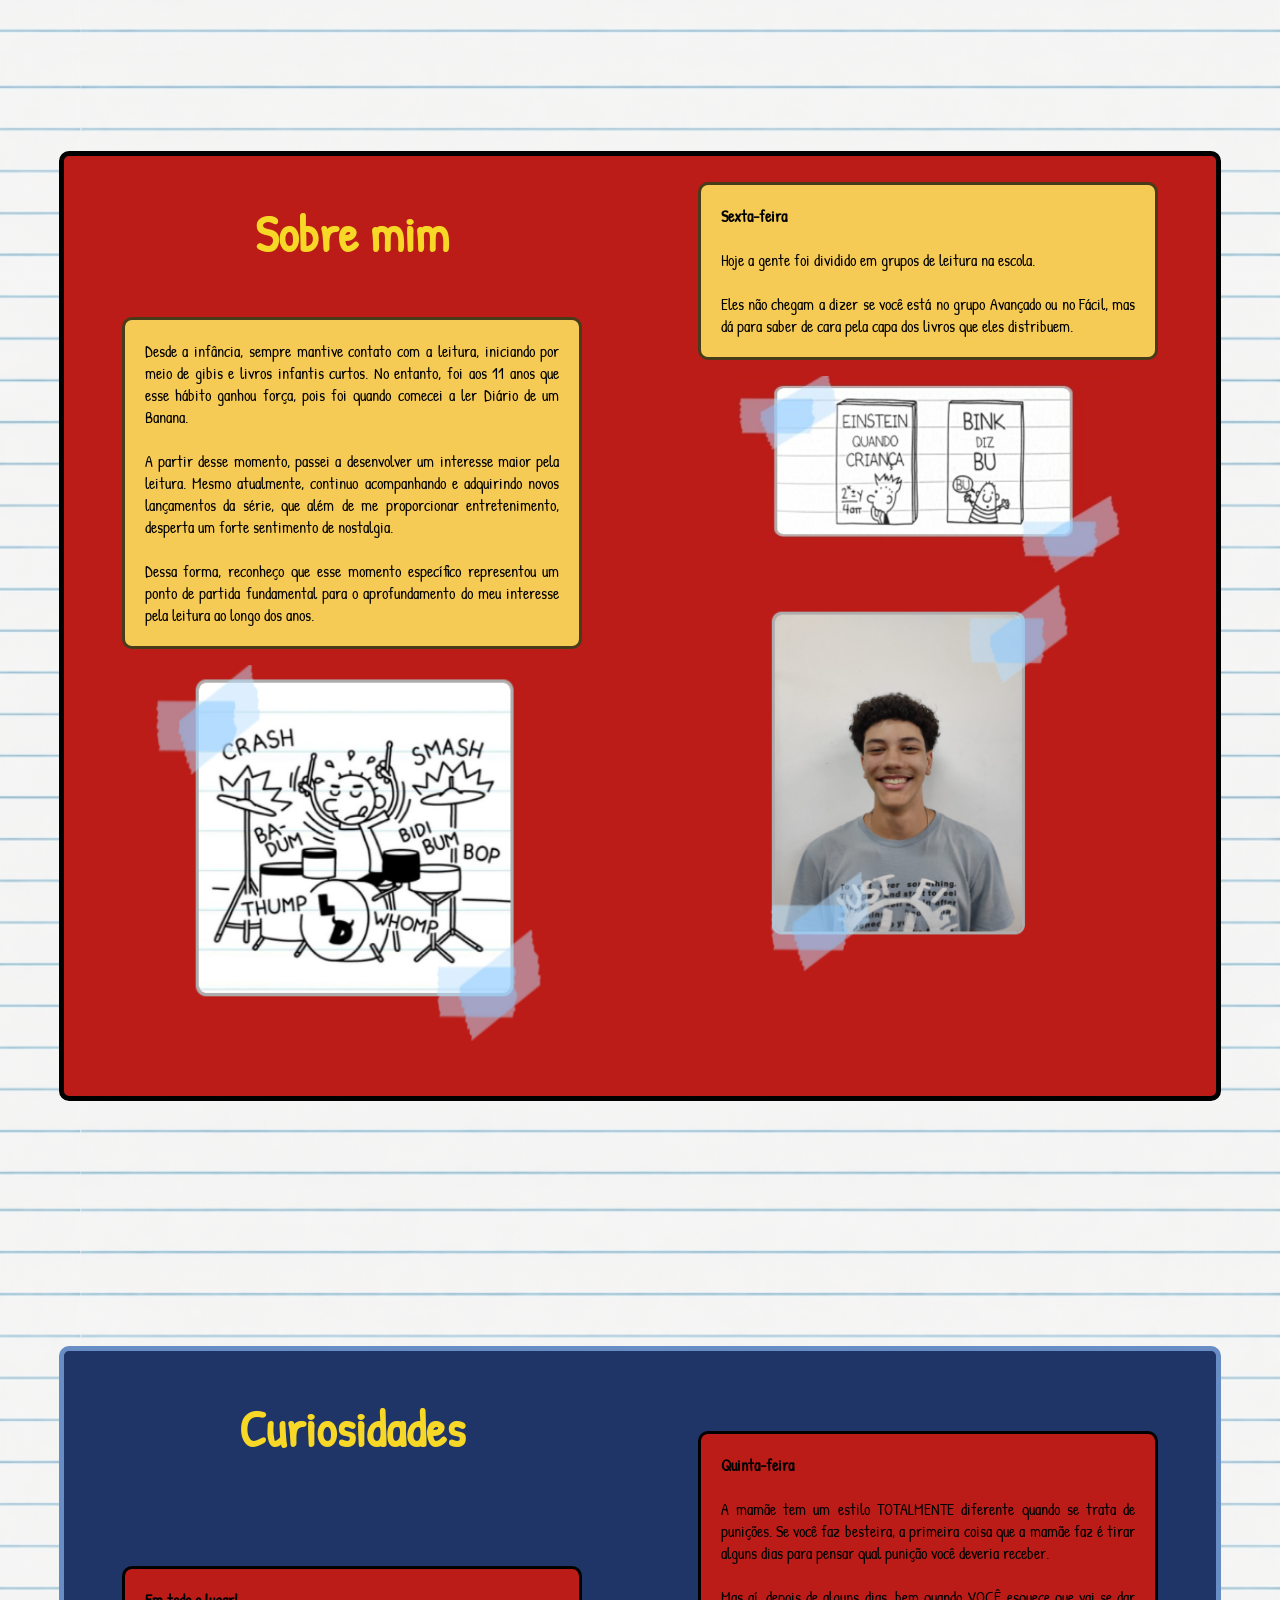
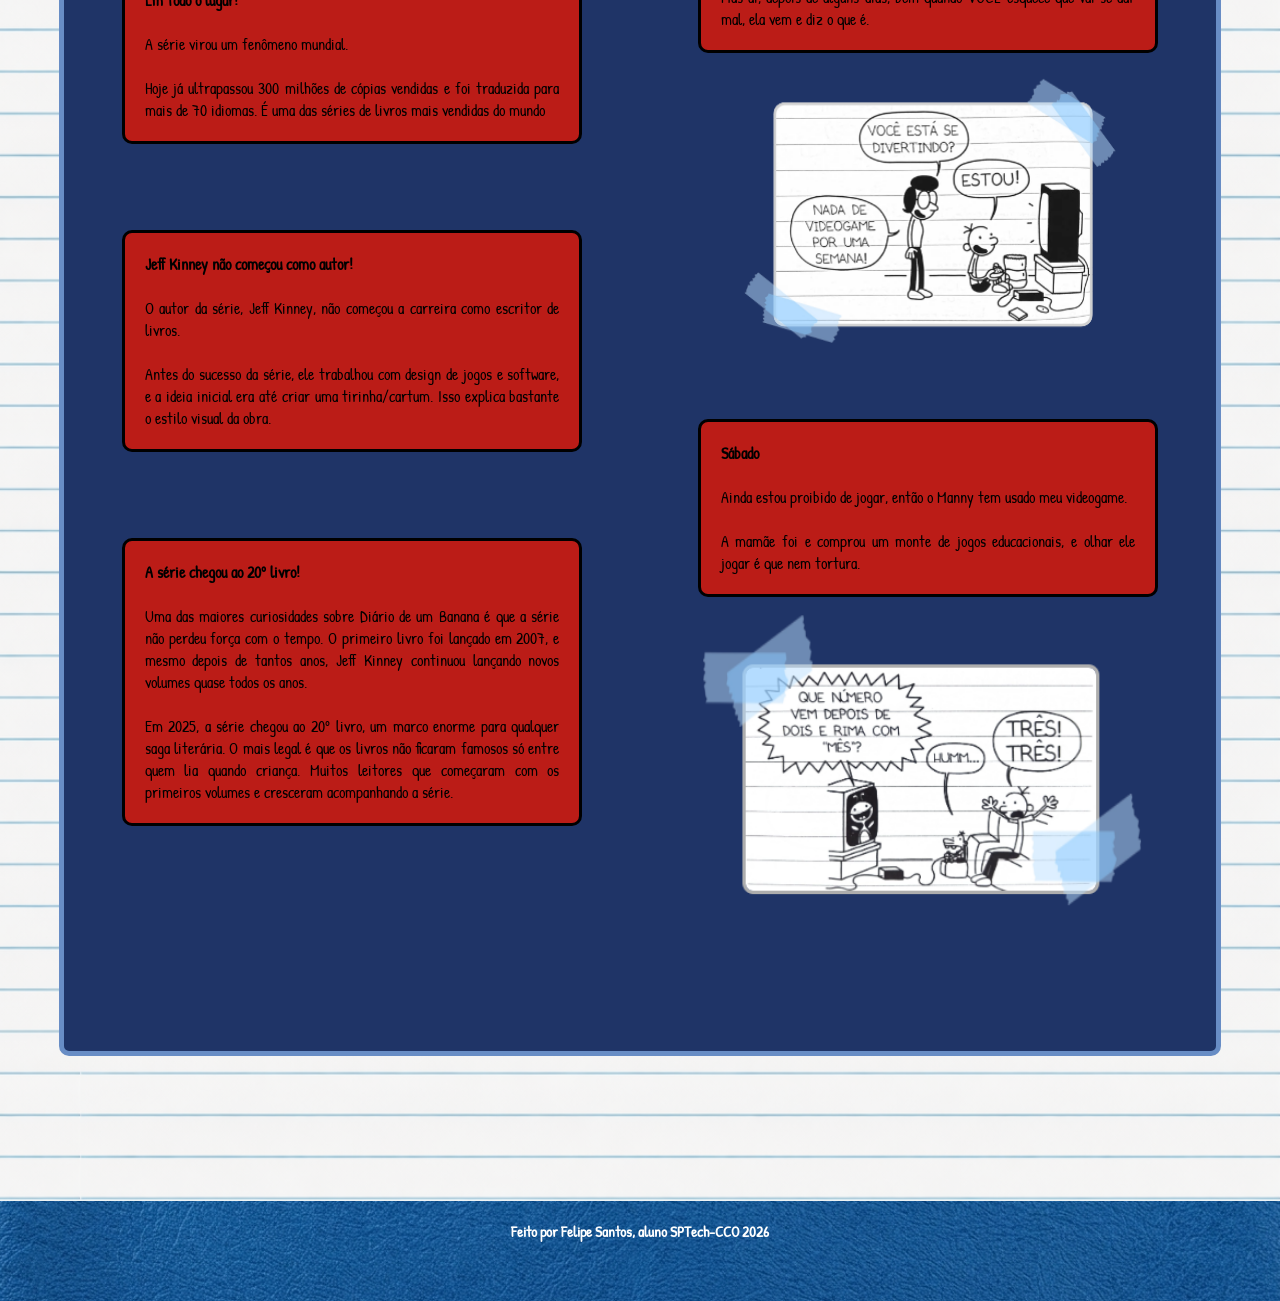
==== commit 8fcb0220: "Adicionando comentários e ajustando css" ====
--- a/public/index.html
+++ b/public/index.html
@@ -33,7 +33,7 @@
       <li>|</li><br>
       <br>
       <li>
-        <a href="login.html">Dashboard</a>
+        <a href="dashboard/dashboard.html">Dashboard</a>
       </li><br>
       <br>
       <li>|</li><br>
@@ -46,7 +46,13 @@
       <br>
       <li>
         <a href="cadastro.html">Cadastro</a>
-      </li>
+      </li><br>
+            <br>
+            <li>|</li><br>
+            <br>
+            <li class="hello">
+                <h3>Olá, <span id="b_usuario">usuário</span>!</h3>
+            </li>
     </ul>
   </div>
   <!--HEADER--------------------------------------------------------------------------------->
@@ -193,4 +199,12 @@
   </div>
   <!--FOOTER--------------------------------------------------------------------------------->
 </body>
+<script>
+
+if(sessionStorage.NOME_USUARIO == undefined){
+  b_usuario.innerHTML = "Visitante"
+}else {
+b_usuario.innerHTML = sessionStorage.NOME_USUARIO;
+}
+</script>
 </html>
--- a/public/css/estilo.css
+++ b/public/css/estilo.css
@@ -414,6 +414,41 @@
   margin-top: 20px;
 }
 
+.botao-irCadastro {
+  cursor: pointer;
+  font-family: "Barlow", sans-serif;
+  border: 2px solid #000;
+  border-radius: 5px;
+  font-weight: 600;
+  font-size: 18px;
+  color: #000000;
+  background-color: #F7D827;
+  width: 120px;
+  height: 50px;
+  align-self: center;
+  margin-top: 20px;
+}
+
+.hello {
+  /*width: 20%;*/
+  display: flex;
+  flex-direction: row;
+  justify-content:flex-end;
+  
+}
+
+.hello h3 {
+  color: #D7201A;
+  font-weight: 300;
+  font-size: 1.2rem;
+  
+}
+
+.hello h3 span {
+  font-weight: 800;
+  
+}
+
 .loading-div {
   width: 50px;
   display: none;
@@ -460,14 +495,15 @@
 
 .card_erro {
   display: none;
-  background-color: #fff;
+  background-color: #f3d162;
   color: black;
   width: 230px;
   position: fixed;
   border-radius: 4px;
-  border: #ED145B 3px solid;
+  border: #fffb1c 3px solid;
   padding: 10px;
   margin-right: 10%;
+  z-index: 9999;
 }
 
 .card_erro #mensagem_erro {
@@ -487,32 +523,6 @@
   border-radius: 10px;
 }
 
-/*
-.btn {
-  font-family: "Barlow", sans-serif;
-  border: 0;
-  border-radius: 5px;
-  font-weight: 600;
-  font-size: 18px;
-  padding: 10px 15px;
-  color: white;
-  background-color: #ED145B;
-  width: 120px;
-  align-self: center;
-  margin-top: 5px;
-}*/
-
-/*
-.loading-div {
-  width: 50px;
-  margin: auto;
-  display: none;
-}
-
-.loading-div img {
-  height: 50px;
-  width: 50px;
-}*/
 
 /*CADASTRO LIVROS --------------------------------------------------------------------------------------*/
 .container-cadastro-livros {
@@ -654,7 +664,7 @@
 .avaliacao h4 {
   margin: 0;
   font-size: 18px;
-  color: #b12525;
+  color: #9baaff;
 }
 
 .avaliacao span {
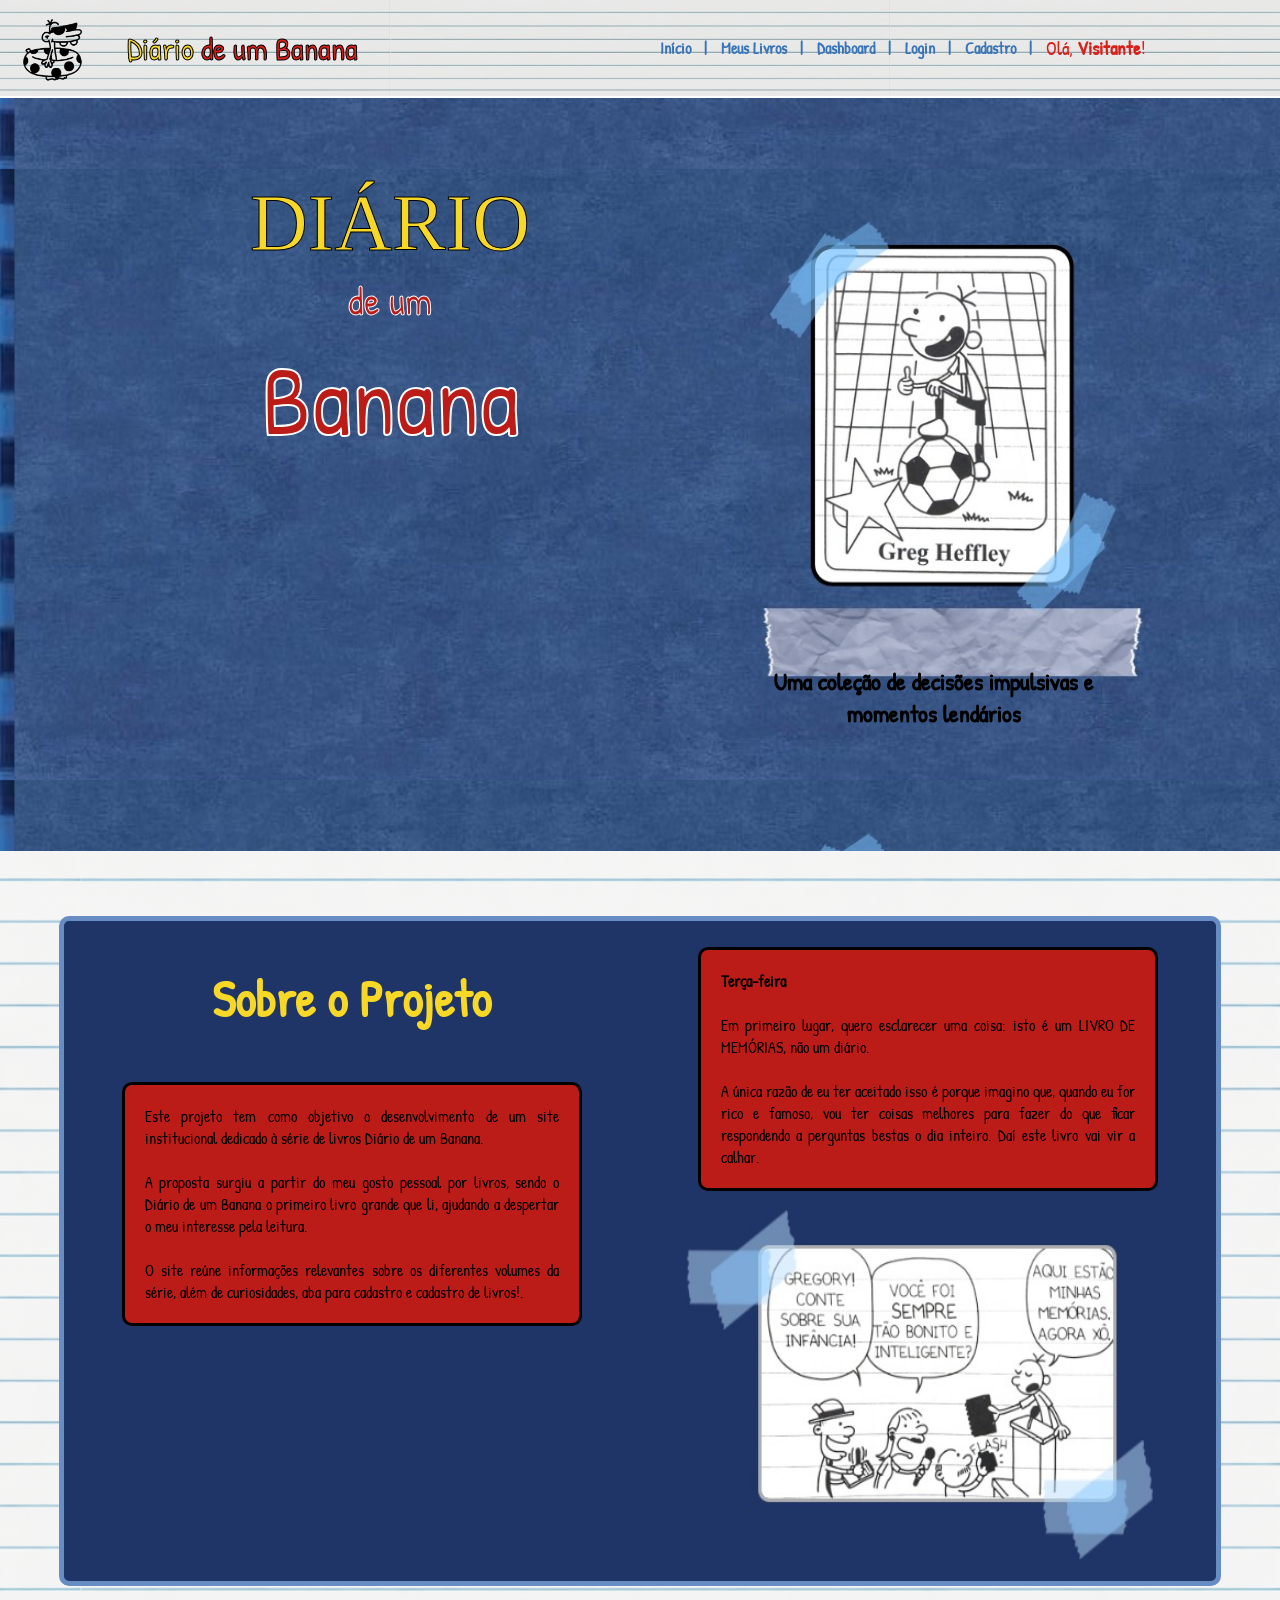
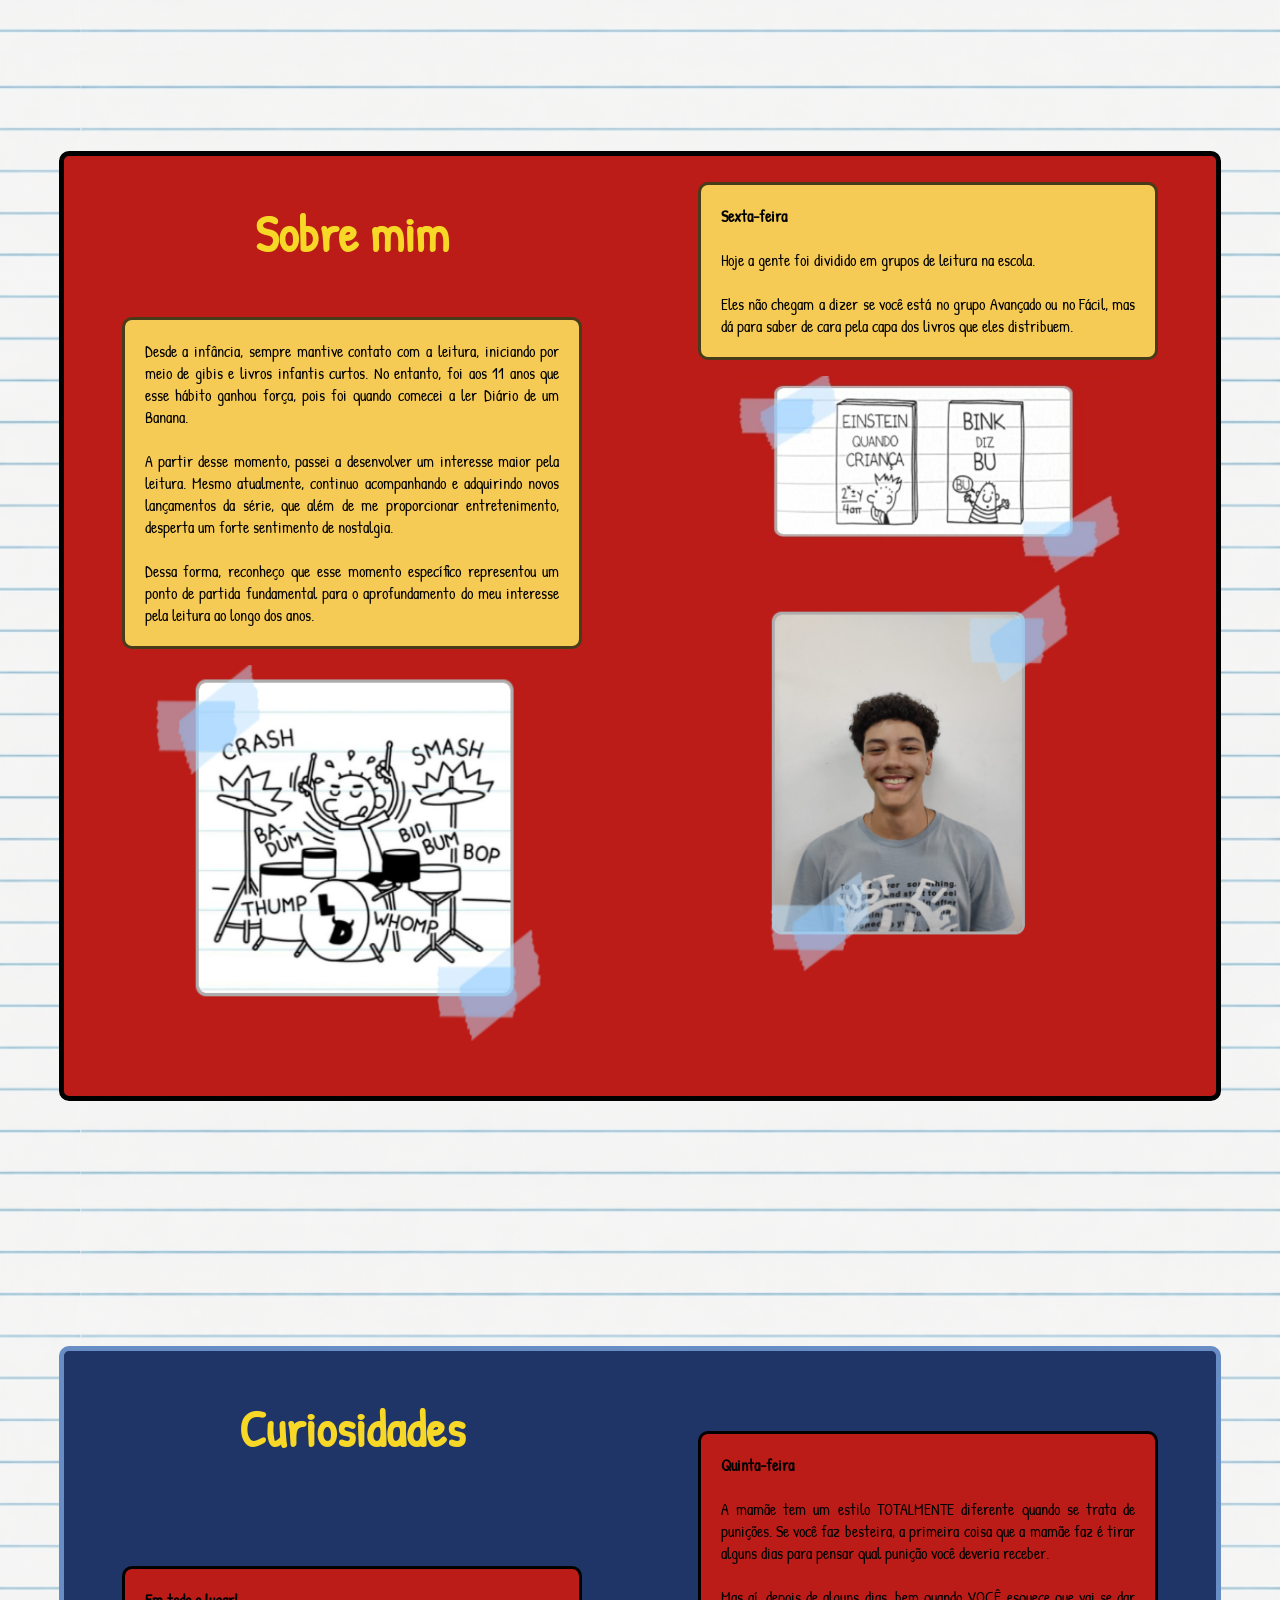
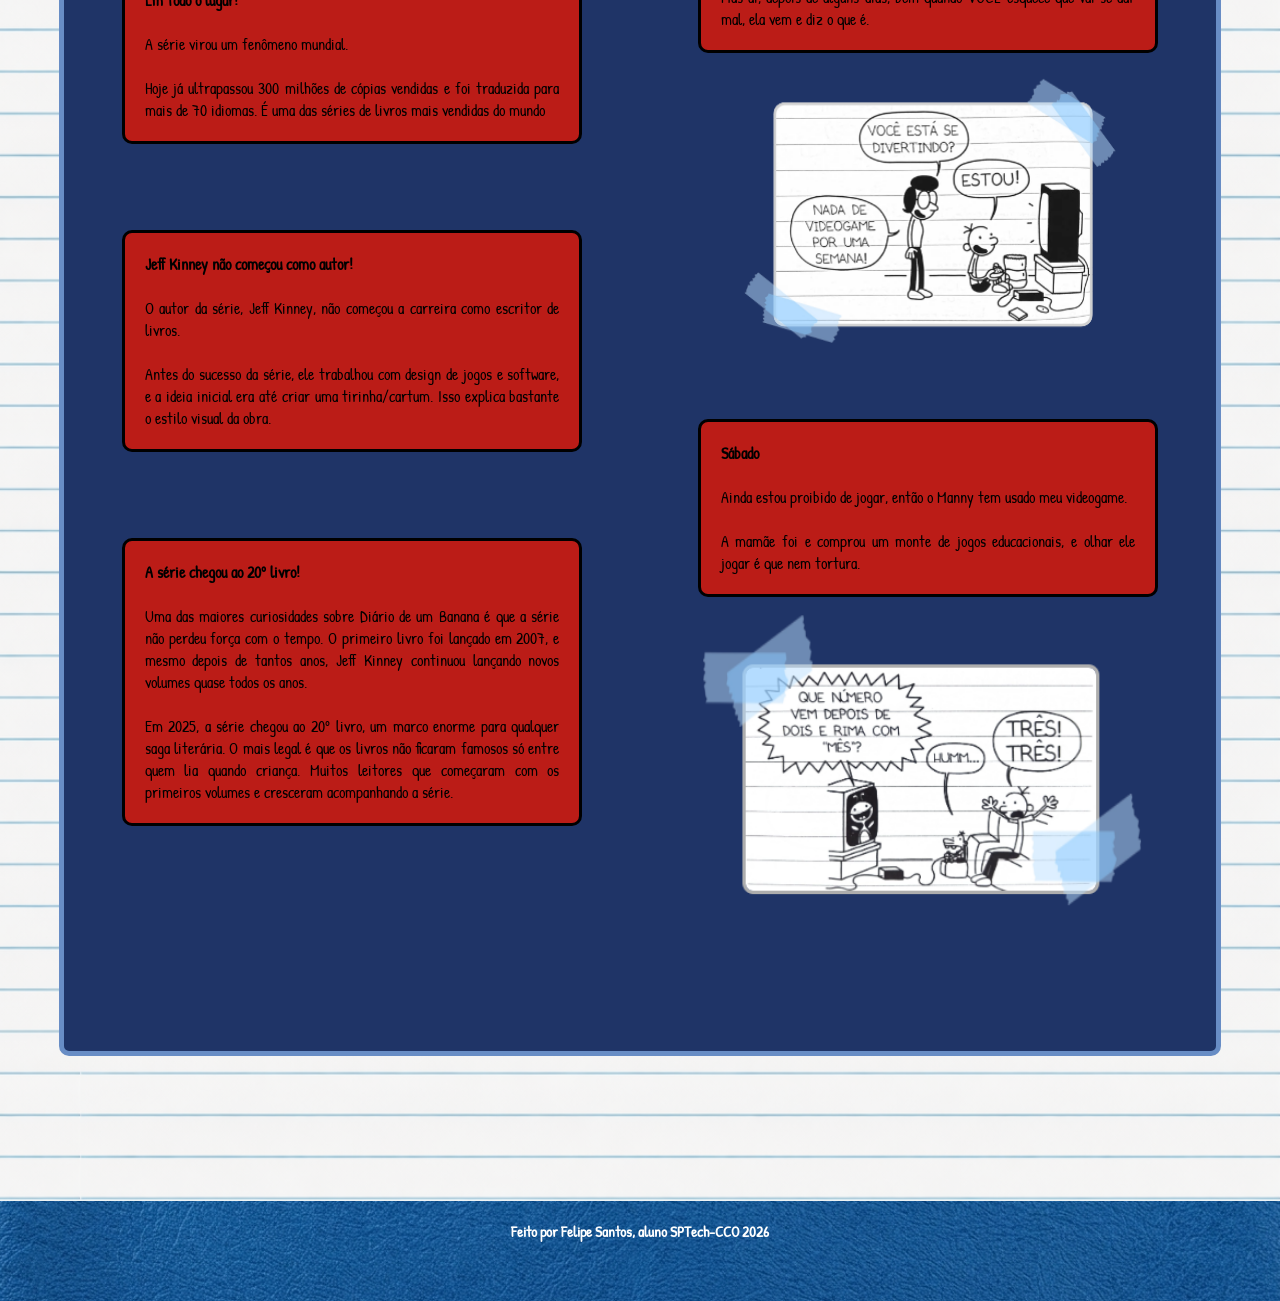
==== commit 0de9ac16: "Atualizando comentários" ====
--- a/public/index.html
+++ b/public/index.html
@@ -87,8 +87,8 @@
           sendo o Diário de um Banana o primeiro livro grande que li, ajudando a despertar o meu interesse
           pela leitura.<br>
           <br> O site reúne informações
-          relevantes sobre os diferentes volumes da série, além de curiosidades, aba para cadastro e um joguinho
-          para se divertir!.
+          relevantes sobre os diferentes volumes da série, além de curiosidades, aba para cadastro e cadastro de
+          livros!.
         </p>
       </div>
 
--- a/public/css/estilo.css
+++ b/public/css/estilo.css
@@ -252,7 +252,6 @@
   padding: 20px;
 }
 
-
 .clube-livros {
   height: 200px;
   width: 400px;
@@ -311,7 +310,6 @@
 }
 
 /* FOOTER-------------------------------------------------------------------------------------------*/
-
 .footer {
   height: 100px;
   color: #ffffff;
@@ -430,7 +428,6 @@
 }
 
 .hello {
-  /*width: 20%;*/
   display: flex;
   flex-direction: row;
   justify-content:flex-end;
@@ -447,16 +444,6 @@
 .hello h3 span {
   font-weight: 800;
   
-}
-
-.loading-div {
-  width: 50px;
-  display: none;
-}
-
-.loading-div img {
-  height: 50px;
-  width: 50px;
 }
 
 #div_erros_login {
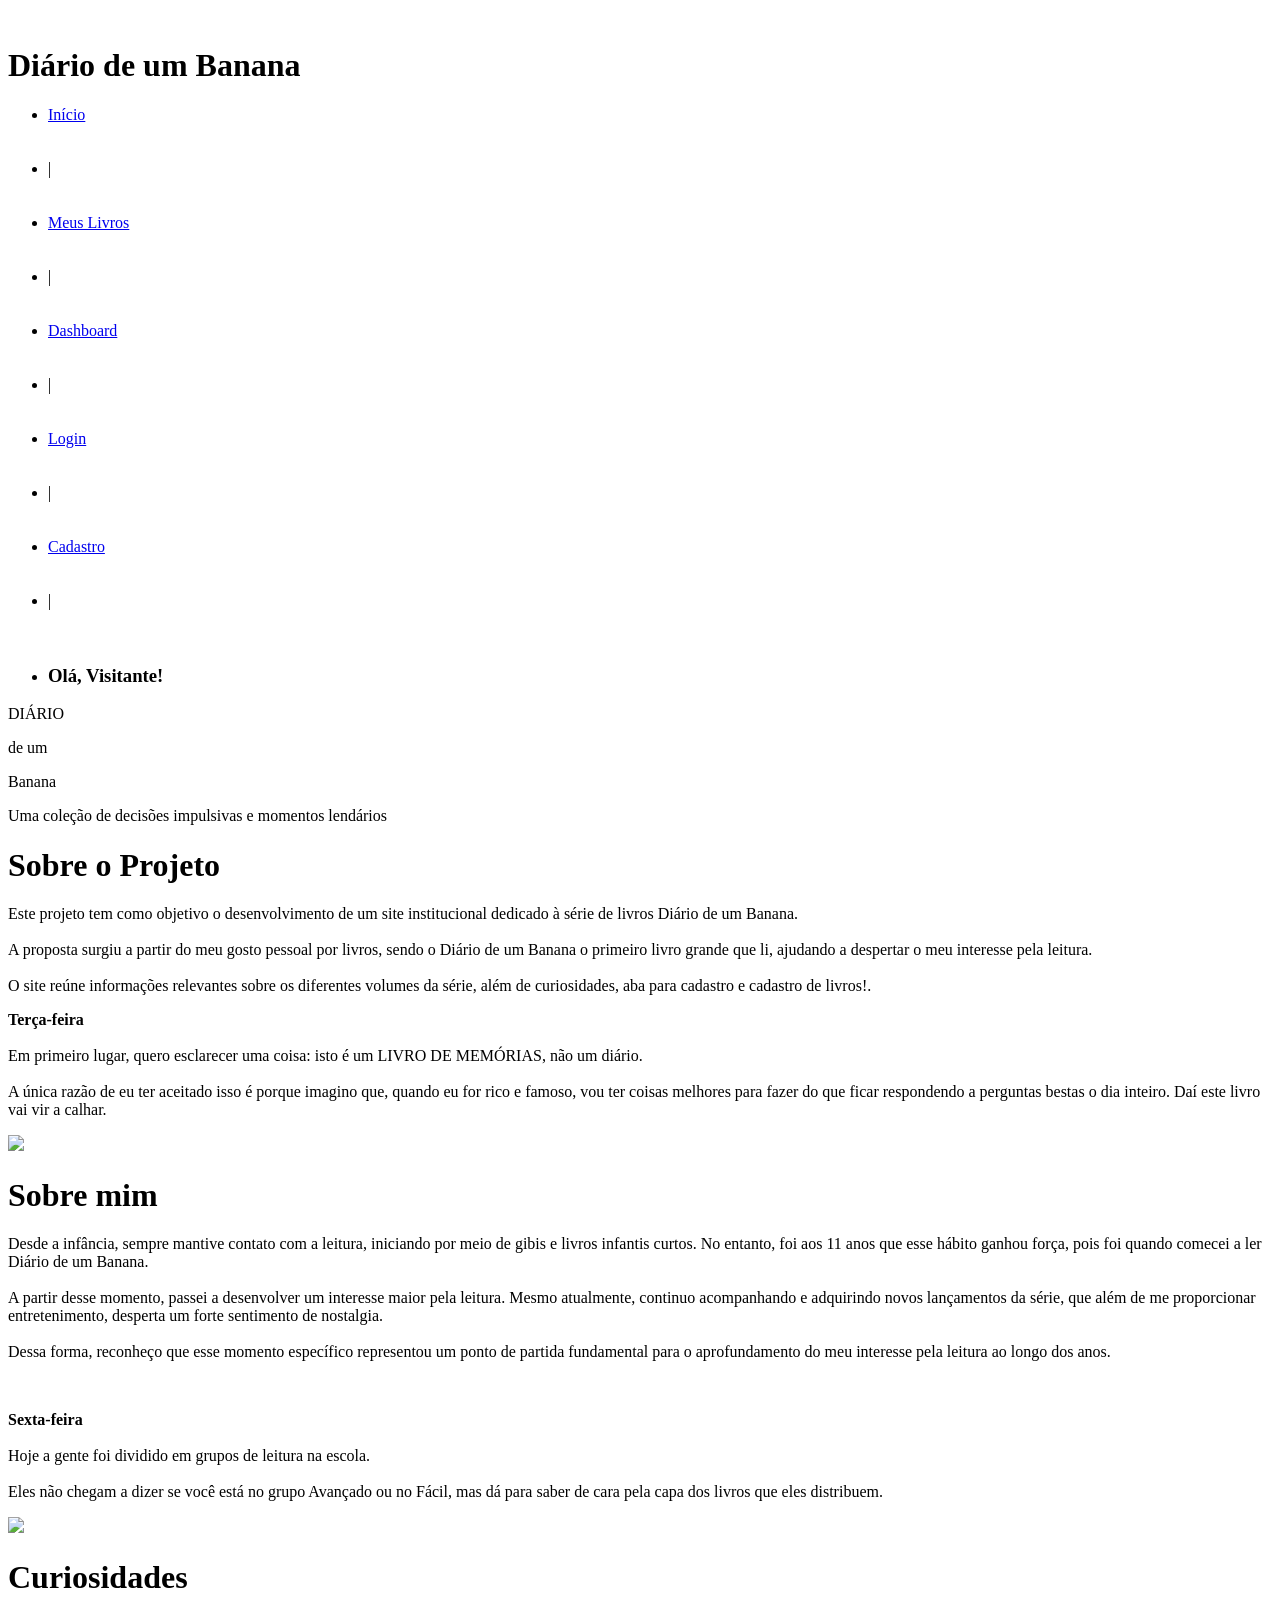
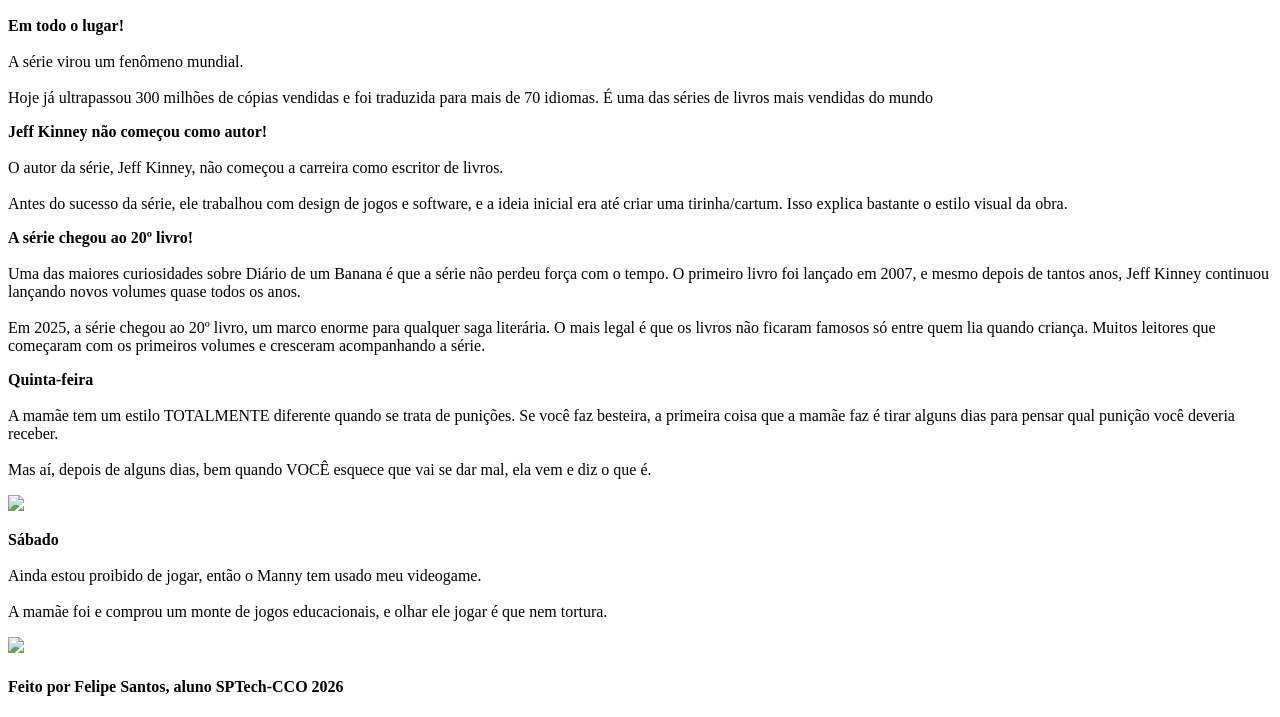
==== commit 4c8a72ec: "Removendo trechos e arquivos que não utilizo no meu projeto" ====
--- a/public/index.html
+++ b/public/index.html
@@ -5,18 +5,18 @@
   <meta charset="UTF-8">
   <meta http-equiv="X-UA-Compatible" content="IE=edge">
   <meta name="viewport" content="width=device-width, initial-scale=1.0">
-  <link rel="stylesheet" href="./css/estilo.css">
+  <link rel="stylesheet" href="../css/estilo.css">
 
   <title>Diário de um Banana | Início</title>
 
-  <script src="./js/sessao.js"></script>
+  <script src="../js/sessao.js"></script>
 
 </head>
 
 <body>
   <!--HEADER--------------------------------------------------------------------------------->
   <div class="header">
-    <img class="irmaozinho" src="assets/imgs/irmaozinho-png.png" alt="">
+    <img class="irmaozinho" src="../assets/imgs/irmaozinho-png.png" alt="">
     <h1 class="titulo"><span class="diario-header">Diário</span> de um Banana</h1>
     <ul class="navbar">
       <!-- <li>: lista itens da tag <ul> -->
@@ -33,7 +33,7 @@
       <li>|</li><br>
       <br>
       <li>
-        <a href="dashboard/dashboard.html">Dashboard</a>
+        <a href="../dashboard/dashboard.html">Dashboard</a>
       </li><br>
       <br>
       <li>|</li><br>
@@ -100,7 +100,7 @@
           coisas melhores para fazer do que ficar respondendo a perguntas bestas o dia inteiro. Daí este livro vai vir a
           calhar.
         </p>
-        <img class="greg-famoso" src="assets/imgs/greg-fama.jpeg">
+        <img class="greg-famoso" src="../assets/imgs/greg-fama.jpeg">
 
       </div>
     </div>
@@ -123,7 +123,7 @@
           momento específico representou um ponto de partida fundamental para o aprofundamento do meu interesse pela
           leitura ao longo dos anos.
         </p>
-        <img class="rodrick-bateria" src="assets/imgs/bateria.png" alt="">
+        <img class="rodrick-bateria" src="../assets/imgs/bateria.png" alt="">
       </div>
 
       <div class="box">
@@ -134,8 +134,8 @@
           dos
           livros que eles distribuem.
         </p>
-        <img class="clube-livros" src="assets/imgs/clube-dos-livros.jpeg">
-        <img class="minha-foto" src="assets/imgs/foto-felipe.png" alt="">
+        <img class="clube-livros" src="../assets/imgs/clube-dos-livros.jpeg">
+        <img class="minha-foto" src="../assets/imgs/foto-felipe.png" alt="">
       </div>
     </div>
   </div>
@@ -178,13 +178,13 @@
           <br>Mas aí, depois de alguns dias, bem quando VOCÊ esquece que vai se dar mal, ela vem e diz o que é.
 
         </p>
-        <img class="punicao-mae" src="assets/imgs/mae-tv.png">
+        <img class="punicao-mae" src="../assets/imgs/mae-tv.png">
         <p><b>Sábado</b><br>
           <br>Ainda estou proibido de jogar, então o Manny tem usado meu videogame.<br>
           <br>A mamãe foi e comprou um monte de jogos educacionais, e olhar ele jogar é que nem tortura.
 
         </p>
-        <img class="manny-jogo" src="assets/imgs/manny-tv.png">
+        <img class="manny-jogo" src="../assets/imgs/manny-tv.png">
 
       </div>
     </div>
